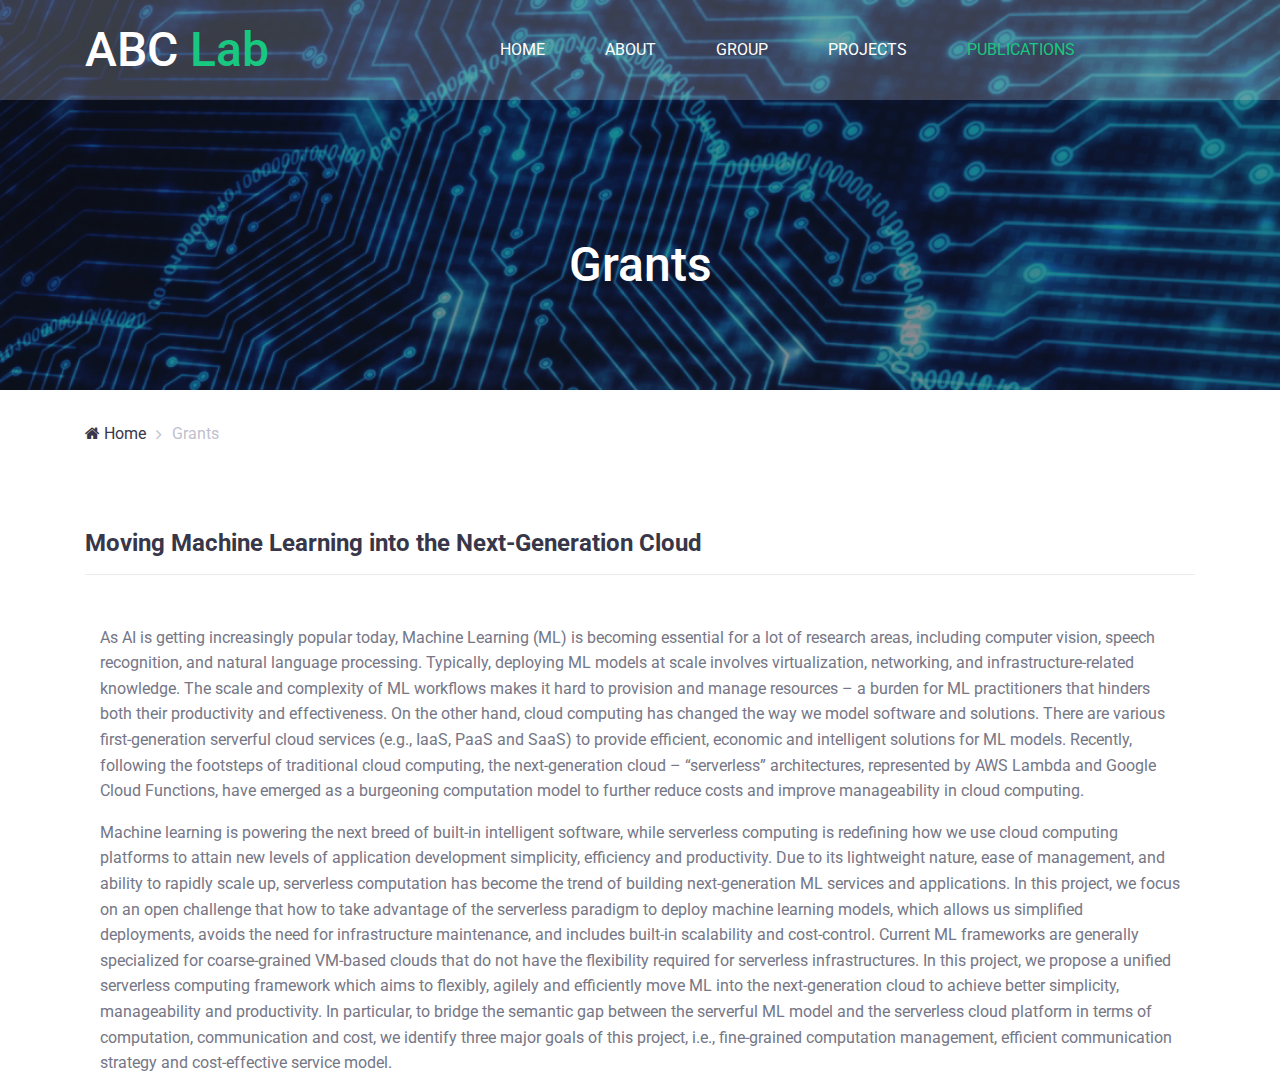
==== grants.html @ 9d85c701 "Add files via upload" ====
<!DOCTYPE html>
<html lang="en">
<head>
    <title>ABC LAb Grants</title>

    <!-- Required meta tags -->
    <meta charset="utf-8">
    <meta name="viewport" content="width=device-width, initial-scale=1, shrink-to-fit=no">

    <!-- Bootstrap CSS -->
    <link rel="stylesheet" href="css/bootstrap.min.css">

    <!-- FontAwesome CSS -->
    <link rel="stylesheet" href="css/font-awesome.min.css">

    <!-- ElegantFonts CSS -->
    <link rel="stylesheet" href="css/elegant-fonts.css">

    <!-- themify-icons CSS -->
    <link rel="stylesheet" href="css/themify-icons.css">

    <!-- Swiper CSS -->
    <link rel="stylesheet" href="css/swiper.min.css">

    <!-- Styles -->
    <link rel="stylesheet" href="style.css">
</head>
<body class="about-page">
    <div class="page-header">
        <header class="site-header">
            <header class="site-header">
                
                <div class="nav-bar">
                    <div class="container">
                        <div class="row">
                            <div class="col-9 col-lg-3">
                                <div class="site-branding">
                                    <h1 class="site-title"><a href="index.html" rel="home">ABC <span>Lab</span></a></h1>
                                </div><!-- .site-branding -->
                            </div><!-- .col -->

                            <div class="col-3 col-lg-9 flex justify-content-end align-content-center">
                                <nav class="site-navigation flex justify-content-end align-items-center">
                                    <ul class="flex flex-column flex-lg-row justify-content-lg-end align-content-center">
                                        <li><a href="./index.html">Home</a></li>
                                        <li><a href="./about.html">About</a></li>
                                        <li><a href="./group.html">Group</a></li>
                                        <li><a href="./projects.html">Projects</a></li>
                                        <li class="current-menu-item"><a href="./publications.html">Publications</a></li>
                                    </ul>

                                    
                                    <div class="header-bar-cart">
                                        <a href="#" class="flex justify-content-center align-items-center"><span aria-hidden="true" class=""></span></a>
                                    </div><!-- .header-bar-search -->
                                </nav><!-- .site-navigation -->
                            </div><!-- .col -->
                        </div><!-- .row -->
                    </div><!-- .container -->
                </div><!-- .nav-bar -->
            </header><!-- .site-header -->
        </header><!-- .site-header -->

        <div class="page-header-overlay">
            <div class="container">
                <div class="row">
                    <div class="col-12">
                        <header class="entry-header">
                            <h1>Grants</h1>
                        </header><!-- .entry-header -->
                    </div><!-- .col -->
                </div><!-- .row -->
            </div><!-- .container -->
        </div><!-- .page-header-overlay -->
    </div><!-- .page-header -->

    <div class="container">
        <div class="row">
            <div class="col-12">
                <div class="breadcrumbs">
                    <ul class="flex flex-wrap align-items-center p-0 m-0">
                        <li><a href="./index.html"><i class="fa fa-home"></i> Home</a></li>
                        <li>Grants</li>
                    </ul>
                </div><!-- .breadcrumbs -->
            </div><!-- .col -->
        </div><!-- .row -->
        
        <div class="container">
        <div class="row">
       
        <div class="instructors-info">
                        <header class="entry-heading">
                            <h2 class="entry-title"><b>Moving Machine Learning into the Next-Generation Cloud</b></h2>
                        </header><!-- .entry-heading -->

                        <div class="col-12">
                <div class="about-stories">
                    <p>
                    As AI is getting increasingly popular today, Machine Learning (ML) is becoming essential for a lot of research areas, including computer vision, speech recognition, and natural language processing. Typically, deploying ML models at scale involves virtualization, networking, and infrastructure-related knowledge. The scale and complexity of ML workflows makes it hard to provision and manage resources – a burden for ML practitioners that hinders both their productivity and effectiveness. On the other hand, cloud computing has changed the way we model software and solutions. There are various first-generation serverful cloud services (e.g., IaaS, PaaS and SaaS) to provide efficient, economic and intelligent solutions for ML models. Recently, following the footsteps of traditional cloud computing, the next-generation cloud – “serverless” architectures, represented by AWS Lambda and Google Cloud Functions, have emerged as a burgeoning computation model to further reduce costs and improve manageability in cloud computing. 
                    </p>
                    <p>
                    Machine learning is powering the next breed of built-in intelligent software, while serverless computing is redefining how we use cloud computing platforms to attain new levels of application development simplicity, efficiency and productivity. Due to its lightweight nature, ease of management, and ability to rapidly scale up, serverless computation has become the trend of building next-generation ML services and applications. In this project, we focus on an open challenge that how to take advantage of the serverless paradigm to deploy machine learning models, which allows us simplified deployments, avoids the need for infrastructure maintenance, and includes built-in scalability and cost-control. Current ML frameworks are generally specialized for coarse-grained VM-based clouds that do not have the flexibility required for serverless infrastructures. In this project, we propose a unified serverless computing framework which aims to flexibly, agilely and efficiently move ML into the next-generation cloud to achieve better simplicity, manageability and productivity. In particular, to bridge the semantic gap between the serverful ML model and the serverless cloud platform in terms of computation, communication and cost, we identify three major goals of this project, i.e., fine-grained computation management, efficient communication strategy and cost-effective service model.
                    </p>

                </div><!-- .about-stories -->
            </div><!-- .col -->
            
                            
        </div><!-- .row -->
    </div><!-- .container -->
    


        
</body>
</html>
---- css/elegant-fonts.css ----
@font-face {
	font-family: 'ElegantIcons';
	src:url('../fonts/ElegantIcons.eot');
	src:url('../fonts/ElegantIcons.eot?#iefix') format('embedded-opentype'),
		url('../fonts/ElegantIcons.woff') format('woff'),
		url('../fonts/ElegantIcons.ttf') format('truetype'),
		url('../fonts/ElegantIcons.svg#ElegantIcons') format('svg');
	font-weight: normal;
	font-style: normal;
}

/* Use the following CSS code if you want to use data attributes for inserting your icons */
[data-icon]:before {
	font-family: 'ElegantIcons';
	content: attr(data-icon);
	speak: none;
	font-weight: normal;
	font-variant: normal;
	text-transform: none;
	line-height: 1;
	-webkit-font-smoothing: antialiased;
	-moz-osx-font-smoothing: grayscale;
}

/* Use the following CSS code if you want to have a class per icon */
/*
Instead of a list of all class selectors,
you can use the generic selector below, but it's slower:
[class*="your-class-prefix"] {
*/
.arrow_up, .arrow_down, .arrow_left, .arrow_right, .arrow_left-up, .arrow_right-up, .arrow_right-down, .arrow_left-down, .arrow-up-down, .arrow_up-down_alt, .arrow_left-right_alt, .arrow_left-right, .arrow_expand_alt2, .arrow_expand_alt, .arrow_condense, .arrow_expand, .arrow_move, .arrow_carrot-up, .arrow_carrot-down, .arrow_carrot-left, .arrow_carrot-right, .arrow_carrot-2up, .arrow_carrot-2down, .arrow_carrot-2left, .arrow_carrot-2right, .arrow_carrot-up_alt2, .arrow_carrot-down_alt2, .arrow_carrot-left_alt2, .arrow_carrot-right_alt2, .arrow_carrot-2up_alt2, .arrow_carrot-2down_alt2, .arrow_carrot-2left_alt2, .arrow_carrot-2right_alt2, .arrow_triangle-up, .arrow_triangle-down, .arrow_triangle-left, .arrow_triangle-right, .arrow_triangle-up_alt2, .arrow_triangle-down_alt2, .arrow_triangle-left_alt2, .arrow_triangle-right_alt2, .arrow_back, .icon_minus-06, .icon_plus, .icon_close, .icon_check, .icon_minus_alt2, .icon_plus_alt2, .icon_close_alt2, .icon_check_alt2, .icon_zoom-out_alt, .icon_zoom-in_alt, .icon_search, .icon_box-empty, .icon_box-selected, .icon_minus-box, .icon_plus-box, .icon_box-checked, .icon_circle-empty, .icon_circle-slelected, .icon_stop_alt2, .icon_stop, .icon_pause_alt2, .icon_pause, .icon_menu, .icon_menu-square_alt2, .icon_menu-circle_alt2, .icon_ul, .icon_ol, .icon_adjust-horiz, .icon_adjust-vert, .icon_document_alt, .icon_documents_alt, .icon_pencil, .icon_pencil-edit_alt, .icon_pencil-edit, .icon_folder-alt, .icon_folder-open_alt, .icon_folder-add_alt, .icon_info_alt, .icon_error-oct_alt, .icon_error-circle_alt, .icon_error-triangle_alt, .icon_question_alt2, .icon_question, .icon_comment_alt, .icon_chat_alt, .icon_vol-mute_alt, .icon_volume-low_alt, .icon_volume-high_alt, .icon_quotations, .icon_quotations_alt2, .icon_clock_alt, .icon_lock_alt, .icon_lock-open_alt, .icon_key_alt, .icon_cloud_alt, .icon_cloud-upload_alt, .icon_cloud-download_alt, .icon_image, .icon_images, .icon_lightbulb_alt, .icon_gift_alt, .icon_house_alt, .icon_genius, .icon_mobile, .icon_tablet, .icon_laptop, .icon_desktop, .icon_camera_alt, .icon_mail_alt, .icon_cone_alt, .icon_ribbon_alt, .icon_bag_alt, .icon_creditcard, .icon_cart_alt, .icon_paperclip, .icon_tag_alt, .icon_tags_alt, .icon_trash_alt, .icon_cursor_alt, .icon_mic_alt, .icon_compass_alt, .icon_pin_alt, .icon_pushpin_alt, .icon_map_alt, .icon_drawer_alt, .icon_toolbox_alt, .icon_book_alt, .icon_calendar, .icon_film, .icon_table, .icon_contacts_alt, .icon_headphones, .icon_lifesaver, .icon_piechart, .icon_refresh, .icon_link_alt, .icon_link, .icon_loading, .icon_blocked, .icon_archive_alt, .icon_heart_alt, .icon_star_alt, .icon_star-half_alt, .icon_star, .icon_star-half, .icon_tools, .icon_tool, .icon_cog, .icon_cogs, .arrow_up_alt, .arrow_down_alt, .arrow_left_alt, .arrow_right_alt, .arrow_left-up_alt, .arrow_right-up_alt, .arrow_right-down_alt, .arrow_left-down_alt, .arrow_condense_alt, .arrow_expand_alt3, .arrow_carrot_up_alt, .arrow_carrot-down_alt, .arrow_carrot-left_alt, .arrow_carrot-right_alt, .arrow_carrot-2up_alt, .arrow_carrot-2dwnn_alt, .arrow_carrot-2left_alt, .arrow_carrot-2right_alt, .arrow_triangle-up_alt, .arrow_triangle-down_alt, .arrow_triangle-left_alt, .arrow_triangle-right_alt, .icon_minus_alt, .icon_plus_alt, .icon_close_alt, .icon_check_alt, .icon_zoom-out, .icon_zoom-in, .icon_stop_alt, .icon_menu-square_alt, .icon_menu-circle_alt, .icon_document, .icon_documents, .icon_pencil_alt, .icon_folder, .icon_folder-open, .icon_folder-add, .icon_folder_upload, .icon_folder_download, .icon_info, .icon_error-circle, .icon_error-oct, .icon_error-triangle, .icon_question_alt, .icon_comment, .icon_chat, .icon_vol-mute, .icon_volume-low, .icon_volume-high, .icon_quotations_alt, .icon_clock, .icon_lock, .icon_lock-open, .icon_key, .icon_cloud, .icon_cloud-upload, .icon_cloud-download, .icon_lightbulb, .icon_gift, .icon_house, .icon_camera, .icon_mail, .icon_cone, .icon_ribbon, .icon_bag, .icon_cart, .icon_tag, .icon_tags, .icon_trash, .icon_cursor, .icon_mic, .icon_compass, .icon_pin, .icon_pushpin, .icon_map, .icon_drawer, .icon_toolbox, .icon_book, .icon_contacts, .icon_archive, .icon_heart, .icon_profile, .icon_group, .icon_grid-2x2, .icon_grid-3x3, .icon_music, .icon_pause_alt, .icon_phone, .icon_upload, .icon_download, .social_facebook, .social_twitter, .social_pinterest, .social_googleplus, .social_tumblr, .social_tumbleupon, .social_wordpress, .social_instagram, .social_dribbble, .social_vimeo, .social_linkedin, .social_rss, .social_deviantart, .social_share, .social_myspace, .social_skype, .social_youtube, .social_picassa, .social_googledrive, .social_flickr, .social_blogger, .social_spotify, .social_delicious, .social_facebook_circle, .social_twitter_circle, .social_pinterest_circle, .social_googleplus_circle, .social_tumblr_circle, .social_stumbleupon_circle, .social_wordpress_circle, .social_instagram_circle, .social_dribbble_circle, .social_vimeo_circle, .social_linkedin_circle, .social_rss_circle, .social_deviantart_circle, .social_share_circle, .social_myspace_circle, .social_skype_circle, .social_youtube_circle, .social_picassa_circle, .social_googledrive_alt2, .social_flickr_circle, .social_blogger_circle, .social_spotify_circle, .social_delicious_circle, .social_facebook_square, .social_twitter_square, .social_pinterest_square, .social_googleplus_square, .social_tumblr_square, .social_stumbleupon_square, .social_wordpress_square, .social_instagram_square, .social_dribbble_square, .social_vimeo_square, .social_linkedin_square, .social_rss_square, .social_deviantart_square, .social_share_square, .social_myspace_square, .social_skype_square, .social_youtube_square, .social_picassa_square, .social_googledrive_square, .social_flickr_square, .social_blogger_square, .social_spotify_square, .social_delicious_square, .icon_printer, .icon_calulator, .icon_building, .icon_floppy, .icon_drive, .icon_search-2, .icon_id, .icon_id-2, .icon_puzzle, .icon_like, .icon_dislike, .icon_mug, .icon_currency, .icon_wallet, .icon_pens, .icon_easel, .icon_flowchart, .icon_datareport, .icon_briefcase, .icon_shield, .icon_percent, .icon_globe, .icon_globe-2, .icon_target, .icon_hourglass, .icon_balance, .icon_rook, .icon_printer-alt, .icon_calculator_alt, .icon_building_alt, .icon_floppy_alt, .icon_drive_alt, .icon_search_alt, .icon_id_alt, .icon_id-2_alt, .icon_puzzle_alt, .icon_like_alt, .icon_dislike_alt, .icon_mug_alt, .icon_currency_alt, .icon_wallet_alt, .icon_pens_alt, .icon_easel_alt, .icon_flowchart_alt, .icon_datareport_alt, .icon_briefcase_alt, .icon_shield_alt, .icon_percent_alt, .icon_globe_alt, .icon_clipboard {
	font-family: 'ElegantIcons';
	speak: none;
	font-style: normal;
	font-weight: normal;
	font-variant: normal;
	text-transform: none;
	line-height: 1;
	-webkit-font-smoothing: antialiased;
}
.arrow_up:before {
	content: "\21";
}
.arrow_down:before {
	content: "\22";
}
.arrow_left:before {
	content: "\23";
}
.arrow_right:before {
	content: "\24";
}
.arrow_left-up:before {
	content: "\25";
}
.arrow_right-up:before {
	content: "\26";
}
.arrow_right-down:before {
	content: "\27";
}
.arrow_left-down:before {
	content: "\28";
}
.arrow-up-down:before {
	content: "\29";
}
.arrow_up-down_alt:before {
	content: "\2a";
}
.arrow_left-right_alt:before {
	content: "\2b";
}
.arrow_left-right:before {
	content: "\2c";
}
.arrow_expand_alt2:before {
	content: "\2d";
}
.arrow_expand_alt:before {
	content: "\2e";
}
.arrow_condense:before {
	content: "\2f";
}
.arrow_expand:before {
	content: "\30";
}
.arrow_move:before {
	content: "\31";
}
.arrow_carrot-up:before {
	content: "\32";
}
.arrow_carrot-down:before {
	content: "\33";
}
.arrow_carrot-left:before {
	content: "\34";
}
.arrow_carrot-right:before {
	content: "\35";
}
.arrow_carrot-2up:before {
	content: "\36";
}
.arrow_carrot-2down:before {
	content: "\37";
}
.arrow_carrot-2left:before {
	content: "\38";
}
.arrow_carrot-2right:before {
	content: "\39";
}
.arrow_carrot-up_alt2:before {
	content: "\3a";
}
.arrow_carrot-down_alt2:before {
	content: "\3b";
}
.arrow_carrot-left_alt2:before {
	content: "\3c";
}
.arrow_carrot-right_alt2:before {
	content: "\3d";
}
.arrow_carrot-2up_alt2:before {
	content: "\3e";
}
.arrow_carrot-2down_alt2:before {
	content: "\3f";
}
.arrow_carrot-2left_alt2:before {
	content: "\40";
}
.arrow_carrot-2right_alt2:before {
	content: "\41";
}
.arrow_triangle-up:before {
	content: "\42";
}
.arrow_triangle-down:before {
	content: "\43";
}
.arrow_triangle-left:before {
	content: "\44";
}
.arrow_triangle-right:before {
	content: "\45";
}
.arrow_triangle-up_alt2:before {
	content: "\46";
}
.arrow_triangle-down_alt2:before {
	content: "\47";
}
.arrow_triangle-left_alt2:before {
	content: "\48";
}
.arrow_triangle-right_alt2:before {
	content: "\49";
}
.arrow_back:before {
	content: "\4a";
}
.icon_minus-06:before {
	content: "\4b";
}
.icon_plus:before {
	content: "\4c";
}
.icon_close:before {
	content: "\4d";
}
.icon_check:before {
	content: "\4e";
}
.icon_minus_alt2:before {
	content: "\4f";
}
.icon_plus_alt2:before {
	content: "\50";
}
.icon_close_alt2:before {
	content: "\51";
}
.icon_check_alt2:before {
	content: "\52";
}
.icon_zoom-out_alt:before {
	content: "\53";
}
.icon_zoom-in_alt:before {
	content: "\54";
}
.icon_search:before {
	content: "\55";
}
.icon_box-empty:before {
	content: "\56";
}
.icon_box-selected:before {
	content: "\57";
}
.icon_minus-box:before {
	content: "\58";
}
.icon_plus-box:before {
	content: "\59";
}
.icon_box-checked:before {
	content: "\5a";
}
.icon_circle-empty:before {
	content: "\5b";
}
.icon_circle-slelected:before {
	content: "\5c";
}
.icon_stop_alt2:before {
	content: "\5d";
}
.icon_stop:before {
	content: "\5e";
}
.icon_pause_alt2:before {
	content: "\5f";
}
.icon_pause:before {
	content: "\60";
}
.icon_menu:before {
	content: "\61";
}
.icon_menu-square_alt2:before {
	content: "\62";
}
.icon_menu-circle_alt2:before {
	content: "\63";
}
.icon_ul:before {
	content: "\64";
}
.icon_ol:before {
	content: "\65";
}
.icon_adjust-horiz:before {
	content: "\66";
}
.icon_adjust-vert:before {
	content: "\67";
}
.icon_document_alt:before {
	content: "\68";
}
.icon_documents_alt:before {
	content: "\69";
}
.icon_pencil:before {
	content: "\6a";
}
.icon_pencil-edit_alt:before {
	content: "\6b";
}
.icon_pencil-edit:before {
	content: "\6c";
}
.icon_folder-alt:before {
	content: "\6d";
}
.icon_folder-open_alt:before {
	content: "\6e";
}
.icon_folder-add_alt:before {
	content: "\6f";
}
.icon_info_alt:before {
	content: "\70";
}
.icon_error-oct_alt:before {
	content: "\71";
}
.icon_error-circle_alt:before {
	content: "\72";
}
.icon_error-triangle_alt:before {
	content: "\73";
}
.icon_question_alt2:before {
	content: "\74";
}
.icon_question:before {
	content: "\75";
}
.icon_comment_alt:before {
	content: "\76";
}
.icon_chat_alt:before {
	content: "\77";
}
.icon_vol-mute_alt:before {
	content: "\78";
}
.icon_volume-low_alt:before {
	content: "\79";
}
.icon_volume-high_alt:before {
	content: "\7a";
}
.icon_quotations:before {
	content: "\7b";
}
.icon_quotations_alt2:before {
	content: "\7c";
}
.icon_clock_alt:before {
	content: "\7d";
}
.icon_lock_alt:before {
	content: "\7e";
}
.icon_lock-open_alt:before {
	content: "\e000";
}
.icon_key_alt:before {
	content: "\e001";
}
.icon_cloud_alt:before {
	content: "\e002";
}
.icon_cloud-upload_alt:before {
	content: "\e003";
}
.icon_cloud-download_alt:before {
	content: "\e004";
}
.icon_image:before {
	content: "\e005";
}
.icon_images:before {
	content: "\e006";
}
.icon_lightbulb_alt:before {
	content: "\e007";
}
.icon_gift_alt:before {
	content: "\e008";
}
.icon_house_alt:before {
	content: "\e009";
}
.icon_genius:before {
	content: "\e00a";
}
.icon_mobile:before {
	content: "\e00b";
}
.icon_tablet:before {
	content: "\e00c";
}
.icon_laptop:before {
	content: "\e00d";
}
.icon_desktop:before {
	content: "\e00e";
}
.icon_camera_alt:before {
	content: "\e00f";
}
.icon_mail_alt:before {
	content: "\e010";
}
.icon_cone_alt:before {
	content: "\e011";
}
.icon_ribbon_alt:before {
	content: "\e012";
}
.icon_bag_alt:before {
	content: "\e013";
}
.icon_creditcard:before {
	content: "\e014";
}
.icon_cart_alt:before {
	content: "\e015";
}
.icon_paperclip:before {
	content: "\e016";
}
.icon_tag_alt:before {
	content: "\e017";
}
.icon_tags_alt:before {
	content: "\e018";
}
.icon_trash_alt:before {
	content: "\e019";
}
.icon_cursor_alt:before {
	content: "\e01a";
}
.icon_mic_alt:before {
	content: "\e01b";
}
.icon_compass_alt:before {
	content: "\e01c";
}
.icon_pin_alt:before {
	content: "\e01d";
}
.icon_pushpin_alt:before {
	content: "\e01e";
}
.icon_map_alt:before {
	content: "\e01f";
}
.icon_drawer_alt:before {
	content: "\e020";
}
.icon_toolbox_alt:before {
	content: "\e021";
}
.icon_book_alt:before {
	content: "\e022";
}
.icon_calendar:before {
	content: "\e023";
}
.icon_film:before {
	content: "\e024";
}
.icon_table:before {
	content: "\e025";
}
.icon_contacts_alt:before {
	content: "\e026";
}
.icon_headphones:before {
	content: "\e027";
}
.icon_lifesaver:before {
	content: "\e028";
}
.icon_piechart:before {
	content: "\e029";
}
.icon_refresh:before {
	content: "\e02a";
}
.icon_link_alt:before {
	content: "\e02b";
}
.icon_link:before {
	content: "\e02c";
}
.icon_loading:before {
	content: "\e02d";
}
.icon_blocked:before {
	content: "\e02e";
}
.icon_archive_alt:before {
	content: "\e02f";
}
.icon_heart_alt:before {
	content: "\e030";
}
.icon_star_alt:before {
	content: "\e031";
}
.icon_star-half_alt:before {
	content: "\e032";
}
.icon_star:before {
	content: "\e033";
}
.icon_star-half:before {
	content: "\e034";
}
.icon_tools:before {
	content: "\e035";
}
.icon_tool:before {
	content: "\e036";
}
.icon_cog:before {
	content: "\e037";
}
.icon_cogs:before {
	content: "\e038";
}
.arrow_up_alt:before {
	content: "\e039";
}
.arrow_down_alt:before {
	content: "\e03a";
}
.arrow_left_alt:before {
	content: "\e03b";
}
.arrow_right_alt:before {
	content: "\e03c";
}
.arrow_left-up_alt:before {
	content: "\e03d";
}
.arrow_right-up_alt:before {
	content: "\e03e";
}
.arrow_right-down_alt:before {
	content: "\e03f";
}
.arrow_left-down_alt:before {
	content: "\e040";
}
.arrow_condense_alt:before {
	content: "\e041";
}
.arrow_expand_alt3:before {
	content: "\e042";
}
.arrow_carrot_up_alt:before {
	content: "\e043";
}
.arrow_carrot-down_alt:before {
	content: "\e044";
}
.arrow_carrot-left_alt:before {
	content: "\e045";
}
.arrow_carrot-right_alt:before {
	content: "\e046";
}
.arrow_carrot-2up_alt:before {
	content: "\e047";
}
.arrow_carrot-2dwnn_alt:before {
	content: "\e048";
}
.arrow_carrot-2left_alt:before {
	content: "\e049";
}
.arrow_carrot-2right_alt:before {
	content: "\e04a";
}
.arrow_triangle-up_alt:before {
	content: "\e04b";
}
.arrow_triangle-down_alt:before {
	content: "\e04c";
}
.arrow_triangle-left_alt:before {
	content: "\e04d";
}
.arrow_triangle-right_alt:before {
	content: "\e04e";
}
.icon_minus_alt:before {
	content: "\e04f";
}
.icon_plus_alt:before {
	content: "\e050";
}
.icon_close_alt:before {
	content: "\e051";
}
.icon_check_alt:before {
	content: "\e052";
}
.icon_zoom-out:before {
	content: "\e053";
}
.icon_zoom-in:before {
	content: "\e054";
}
.icon_stop_alt:before {
	content: "\e055";
}
.icon_menu-square_alt:before {
	content: "\e056";
}
.icon_menu-circle_alt:before {
	content: "\e057";
}
.icon_document:before {
	content: "\e058";
}
.icon_documents:before {
	content: "\e059";
}
.icon_pencil_alt:before {
	content: "\e05a";
}
.icon_folder:before {
	content: "\e05b";
}
.icon_folder-open:before {
	content: "\e05c";
}
.icon_folder-add:before {
	content: "\e05d";
}
.icon_folder_upload:before {
	content: "\e05e";
}
.icon_folder_download:before {
	content: "\e05f";
}
.icon_info:before {
	content: "\e060";
}
.icon_error-circle:before {
	content: "\e061";
}
.icon_error-oct:before {
	content: "\e062";
}
.icon_error-triangle:before {
	content: "\e063";
}
.icon_question_alt:before {
	content: "\e064";
}
.icon_comment:before {
	content: "\e065";
}
.icon_chat:before {
	content: "\e066";
}
.icon_vol-mute:before {
	content: "\e067";
}
.icon_volume-low:before {
	content: "\e068";
}
.icon_volume-high:before {
	content: "\e069";
}
.icon_quotations_alt:before {
	content: "\e06a";
}
.icon_clock:before {
	content: "\e06b";
}
.icon_lock:before {
	content: "\e06c";
}
.icon_lock-open:before {
	content: "\e06d";
}
.icon_key:before {
	content: "\e06e";
}
.icon_cloud:before {
	content: "\e06f";
}
.icon_cloud-upload:before {
	content: "\e070";
}
.icon_cloud-download:before {
	content: "\e071";
}
.icon_lightbulb:before {
	content: "\e072";
}
.icon_gift:before {
	content: "\e073";
}
.icon_house:before {
	content: "\e074";
}
.icon_camera:before {
	content: "\e075";
}
.icon_mail:before {
	content: "\e076";
}
.icon_cone:before {
	content: "\e077";
}
.icon_ribbon:before {
	content: "\e078";
}
.icon_bag:before {
	content: "\e079";
}
.icon_cart:before {
	content: "\e07a";
}
.icon_tag:before {
	content: "\e07b";
}
.icon_tags:before {
	content: "\e07c";
}
.icon_trash:before {
	content: "\e07d";
}
.icon_cursor:before {
	content: "\e07e";
}
.icon_mic:before {
	content: "\e07f";
}
.icon_compass:before {
	content: "\e080";
}
.icon_pin:before {
	content: "\e081";
}
.icon_pushpin:before {
	content: "\e082";
}
.icon_map:before {
	content: "\e083";
}
.icon_drawer:before {
	content: "\e084";
}
.icon_toolbox:before {
	content: "\e085";
}
.icon_book:before {
	content: "\e086";
}
.icon_contacts:before {
	content: "\e087";
}
.icon_archive:before {
	content: "\e088";
}
.icon_heart:before {
	content: "\e089";
}
.icon_profile:before {
	content: "\e08a";
}
.icon_group:before {
	content: "\e08b";
}
.icon_grid-2x2:before {
	content: "\e08c";
}
.icon_grid-3x3:before {
	content: "\e08d";
}
.icon_music:before {
	content: "\e08e";
}
.icon_pause_alt:before {
	content: "\e08f";
}
.icon_phone:before {
	content: "\e090";
}
.icon_upload:before {
	content: "\e091";
}
.icon_download:before {
	content: "\e092";
}
.social_facebook:before {
	content: "\e093";
}
.social_twitter:before {
	content: "\e094";
}
.social_pinterest:before {
	content: "\e095";
}
.social_googleplus:before {
	content: "\e096";
}
.social_tumblr:before {
	content: "\e097";
}
.social_tumbleupon:before {
	content: "\e098";
}
.social_wordpress:before {
	content: "\e099";
}
.social_instagram:before {
	content: "\e09a";
}
.social_dribbble:before {
	content: "\e09b";
}
.social_vimeo:before {
	content: "\e09c";
}
.social_linkedin:before {
	content: "\e09d";
}
.social_rss:before {
	content: "\e09e";
}
.social_deviantart:before {
	content: "\e09f";
}
.social_share:before {
	content: "\e0a0";
}
.social_myspace:before {
	content: "\e0a1";
}
.social_skype:before {
	content: "\e0a2";
}
.social_youtube:before {
	content: "\e0a3";
}
.social_picassa:before {
	content: "\e0a4";
}
.social_googledrive:before {
	content: "\e0a5";
}
.social_flickr:before {
	content: "\e0a6";
}
.social_blogger:before {
	content: "\e0a7";
}
.social_spotify:before {
	content: "\e0a8";
}
.social_delicious:before {
	content: "\e0a9";
}
.social_facebook_circle:before {
	content: "\e0aa";
}
.social_twitter_circle:before {
	content: "\e0ab";
}
.social_pinterest_circle:before {
	content: "\e0ac";
}
.social_googleplus_circle:before {
	content: "\e0ad";
}
.social_tumblr_circle:before {
	content: "\e0ae";
}
.social_stumbleupon_circle:before {
	content: "\e0af";
}
.social_wordpress_circle:before {
	content: "\e0b0";
}
.social_instagram_circle:before {
	content: "\e0b1";
}
.social_dribbble_circle:before {
	content: "\e0b2";
}
.social_vimeo_circle:before {
	content: "\e0b3";
}
.social_linkedin_circle:before {
	content: "\e0b4";
}
.social_rss_circle:before {
	content: "\e0b5";
}
.social_deviantart_circle:before {
	content: "\e0b6";
}
.social_share_circle:before {
	content: "\e0b7";
}
.social_myspace_circle:before {
	content: "\e0b8";
}
.social_skype_circle:before {
	content: "\e0b9";
}
.social_youtube_circle:before {
	content: "\e0ba";
}
.social_picassa_circle:before {
	content: "\e0bb";
}
.social_googledrive_alt2:before {
	content: "\e0bc";
}
.social_flickr_circle:before {
	content: "\e0bd";
}
.social_blogger_circle:before {
	content: "\e0be";
}
.social_spotify_circle:before {
	content: "\e0bf";
}
.social_delicious_circle:before {
	content: "\e0c0";
}
.social_facebook_square:before {
	content: "\e0c1";
}
.social_twitter_square:before {
	content: "\e0c2";
}
.social_pinterest_square:before {
	content: "\e0c3";
}
.social_googleplus_square:before {
	content: "\e0c4";
}
.social_tumblr_square:before {
	content: "\e0c5";
}
.social_stumbleupon_square:before {
	content: "\e0c6";
}
.social_wordpress_square:before {
	content: "\e0c7";
}
.social_instagram_square:before {
	content: "\e0c8";
}
.social_dribbble_square:before {
	content: "\e0c9";
}
.social_vimeo_square:before {
	content: "\e0ca";
}
.social_linkedin_square:before {
	content: "\e0cb";
}
.social_rss_square:before {
	content: "\e0cc";
}
.social_deviantart_square:before {
	content: "\e0cd";
}
.social_share_square:before {
	content: "\e0ce";
}
.social_myspace_square:before {
	content: "\e0cf";
}
.social_skype_square:before {
	content: "\e0d0";
}
.social_youtube_square:before {
	content: "\e0d1";
}
.social_picassa_square:before {
	content: "\e0d2";
}
.social_googledrive_square:before {
	content: "\e0d3";
}
.social_flickr_square:before {
	content: "\e0d4";
}
.social_blogger_square:before {
	content: "\e0d5";
}
.social_spotify_square:before {
	content: "\e0d6";
}
.social_delicious_square:before {
	content: "\e0d7";
}
.icon_printer:before {
	content: "\e103";
}
.icon_calulator:before {
	content: "\e0ee";
}
.icon_building:before {
	content: "\e0ef";
}
.icon_floppy:before {
	content: "\e0e8";
}
.icon_drive:before {
	content: "\e0ea";
}
.icon_search-2:before {
	content: "\e101";
}
.icon_id:before {
	content: "\e107";
}
.icon_id-2:before {
	content: "\e108";
}
.icon_puzzle:before {
	content: "\e102";
}
.icon_like:before {
	content: "\e106";
}
.icon_dislike:before {
	content: "\e0eb";
}
.icon_mug:before {
	content: "\e105";
}
.icon_currency:before {
	content: "\e0ed";
}
.icon_wallet:before {
	content: "\e100";
}
.icon_pens:before {
	content: "\e104";
}
.icon_easel:before {
	content: "\e0e9";
}
.icon_flowchart:before {
	content: "\e109";
}
.icon_datareport:before {
	content: "\e0ec";
}
.icon_briefcase:before {
	content: "\e0fe";
}
.icon_shield:before {
	content: "\e0f6";
}
.icon_percent:before {
	content: "\e0fb";
}
.icon_globe:before {
	content: "\e0e2";
}
.icon_globe-2:before {
	content: "\e0e3";
}
.icon_target:before {
	content: "\e0f5";
}
.icon_hourglass:before {
	content: "\e0e1";
}
.icon_balance:before {
	content: "\e0ff";
}
.icon_rook:before {
	content: "\e0f8";
}
.icon_printer-alt:before {
	content: "\e0fa";
}
.icon_calculator_alt:before {
	content: "\e0e7";
}
.icon_building_alt:before {
	content: "\e0fd";
}
.icon_floppy_alt:before {
	content: "\e0e4";
}
.icon_drive_alt:before {
	content: "\e0e5";
}
.icon_search_alt:before {
	content: "\e0f7";
}
.icon_id_alt:before {
	content: "\e0e0";
}
.icon_id-2_alt:before {
	content: "\e0fc";
}
.icon_puzzle_alt:before {
	content: "\e0f9";
}
.icon_like_alt:before {
	content: "\e0dd";
}
.icon_dislike_alt:before {
	content: "\e0f1";
}
.icon_mug_alt:before {
	content: "\e0dc";
}
.icon_currency_alt:before {
	content: "\e0f3";
}
.icon_wallet_alt:before {
	content: "\e0d8";
}
.icon_pens_alt:before {
	content: "\e0db";
}
.icon_easel_alt:before {
	content: "\e0f0";
}
.icon_flowchart_alt:before {
	content: "\e0df";
}
.icon_datareport_alt:before {
	content: "\e0f2";
}
.icon_briefcase_alt:before {
	content: "\e0f4";
}
.icon_shield_alt:before {
	content: "\e0d9";
}
.icon_percent_alt:before {
	content: "\e0da";
}
.icon_globe_alt:before {
	content: "\e0de";
}
.icon_clipboard:before {
	content: "\e0e6";
}


	.glyph {
		float: left;
		text-align: center;
		padding: .75em;
		margin: .4em 1.5em .75em 0;
		width: 6em;
text-shadow: none;
	}
        .glyph_big {
        font-size: 128px;
        color: #59c5dc;
        float: left;
        margin-right: 20px;
        }

        .glyph div { padding-bottom: 10px;}

	.glyph input {
		font-family: consolas, monospace;
		font-size: 12px;
		width: 100%;
		text-align: center;
		border: 0;
		box-shadow: 0 0 0 1px #ccc;
		padding: .2em;
                -moz-border-radius: 5px;
                -webkit-border-radius: 5px;
	}
	.centered {
		margin-left: auto;
		margin-right: auto;
	}
	.glyph .fs1 {
		font-size: 2em;
	}
---- css/themify-icons.css ----
@font-face {
	font-family: 'themify';
	src:url('../fonts/themify.eot?-fvbane');
	src:url('../fonts/themify.eot?#iefix-fvbane') format('embedded-opentype'),
		url('../fonts/themify.woff?-fvbane') format('woff'),
		url('../fonts/themify.ttf?-fvbane') format('truetype'),
		url('../fonts/themify.svg?-fvbane#themify') format('svg');
	font-weight: normal;
	font-style: normal;
}

[class^="ti-"], [class*=" ti-"] {
	font-family: 'themify';
	speak: none;
	font-style: normal;
	font-weight: normal;
	font-variant: normal;
	text-transform: none;
	line-height: 1;

	/* Better Font Rendering =========== */
	-webkit-font-smoothing: antialiased;
	-moz-osx-font-smoothing: grayscale;
}

.ti-wand:before {
	content: "\e600";
}
.ti-volume:before {
	content: "\e601";
}
.ti-user:before {
	content: "\e602";
}
.ti-unlock:before {
	content: "\e603";
}
.ti-unlink:before {
	content: "\e604";
}
.ti-trash:before {
	content: "\e605";
}
.ti-thought:before {
	content: "\e606";
}
.ti-target:before {
	content: "\e607";
}
.ti-tag:before {
	content: "\e608";
}
.ti-tablet:before {
	content: "\e609";
}
.ti-star:before {
	content: "\e60a";
}
.ti-spray:before {
	content: "\e60b";
}
.ti-signal:before {
	content: "\e60c";
}
.ti-shopping-cart:before {
	content: "\e60d";
}
.ti-shopping-cart-full:before {
	content: "\e60e";
}
.ti-settings:before {
	content: "\e60f";
}
.ti-search:before {
	content: "\e610";
}
.ti-zoom-in:before {
	content: "\e611";
}
.ti-zoom-out:before {
	content: "\e612";
}
.ti-cut:before {
	content: "\e613";
}
.ti-ruler:before {
	content: "\e614";
}
.ti-ruler-pencil:before {
	content: "\e615";
}
.ti-ruler-alt:before {
	content: "\e616";
}
.ti-bookmark:before {
	content: "\e617";
}
.ti-bookmark-alt:before {
	content: "\e618";
}
.ti-reload:before {
	content: "\e619";
}
.ti-plus:before {
	content: "\e61a";
}
.ti-pin:before {
	content: "\e61b";
}
.ti-pencil:before {
	content: "\e61c";
}
.ti-pencil-alt:before {
	content: "\e61d";
}
.ti-paint-roller:before {
	content: "\e61e";
}
.ti-paint-bucket:before {
	content: "\e61f";
}
.ti-na:before {
	content: "\e620";
}
.ti-mobile:before {
	content: "\e621";
}
.ti-minus:before {
	content: "\e622";
}
.ti-medall:before {
	content: "\e623";
}
.ti-medall-alt:before {
	content: "\e624";
}
.ti-marker:before {
	content: "\e625";
}
.ti-marker-alt:before {
	content: "\e626";
}
.ti-arrow-up:before {
	content: "\e627";
}
.ti-arrow-right:before {
	content: "\e628";
}
.ti-arrow-left:before {
	content: "\e629";
}
.ti-arrow-down:before {
	content: "\e62a";
}
.ti-lock:before {
	content: "\e62b";
}
.ti-location-arrow:before {
	content: "\e62c";
}
.ti-link:before {
	content: "\e62d";
}
.ti-layout:before {
	content: "\e62e";
}
.ti-layers:before {
	content: "\e62f";
}
.ti-layers-alt:before {
	content: "\e630";
}
.ti-key:before {
	content: "\e631";
}
.ti-import:before {
	content: "\e632";
}
.ti-image:before {
	content: "\e633";
}
.ti-heart:before {
	content: "\e634";
}
.ti-heart-broken:before {
	content: "\e635";
}
.ti-hand-stop:before {
	content: "\e636";
}
.ti-hand-open:before {
	content: "\e637";
}
.ti-hand-drag:before {
	content: "\e638";
}
.ti-folder:before {
	content: "\e639";
}
.ti-flag:before {
	content: "\e63a";
}
.ti-flag-alt:before {
	content: "\e63b";
}
.ti-flag-alt-2:before {
	content: "\e63c";
}
.ti-eye:before {
	content: "\e63d";
}
.ti-export:before {
	content: "\e63e";
}
.ti-exchange-vertical:before {
	content: "\e63f";
}
.ti-desktop:before {
	content: "\e640";
}
.ti-cup:before {
	content: "\e641";
}
.ti-crown:before {
	content: "\e642";
}
.ti-comments:before {
	content: "\e643";
}
.ti-comment:before {
	content: "\e644";
}
.ti-comment-alt:before {
	content: "\e645";
}
.ti-close:before {
	content: "\e646";
}
.ti-clip:before {
	content: "\e647";
}
.ti-angle-up:before {
	content: "\e648";
}
.ti-angle-right:before {
	content: "\e649";
}
.ti-angle-left:before {
	content: "\e64a";
}
.ti-angle-down:before {
	content: "\e64b";
}
.ti-check:before {
	content: "\e64c";
}
.ti-check-box:before {
	content: "\e64d";
}
.ti-camera:before {
	content: "\e64e";
}
.ti-announcement:before {
	content: "\e64f";
}
.ti-brush:before {
	content: "\e650";
}
.ti-briefcase:before {
	content: "\e651";
}
.ti-bolt:before {
	content: "\e652";
}
.ti-bolt-alt:before {
	content: "\e653";
}
.ti-blackboard:before {
	content: "\e654";
}
.ti-bag:before {
	content: "\e655";
}
.ti-move:before {
	content: "\e656";
}
.ti-arrows-vertical:before {
	content: "\e657";
}
.ti-arrows-horizontal:before {
	content: "\e658";
}
.ti-fullscreen:before {
	content: "\e659";
}
.ti-arrow-top-right:before {
	content: "\e65a";
}
.ti-arrow-top-left:before {
	content: "\e65b";
}
.ti-arrow-circle-up:before {
	content: "\e65c";
}
.ti-arrow-circle-right:before {
	content: "\e65d";
}
.ti-arrow-circle-left:before {
	content: "\e65e";
}
.ti-arrow-circle-down:before {
	content: "\e65f";
}
.ti-angle-double-up:before {
	content: "\e660";
}
.ti-angle-double-right:before {
	content: "\e661";
}
.ti-angle-double-left:before {
	content: "\e662";
}
.ti-angle-double-down:before {
	content: "\e663";
}
.ti-zip:before {
	content: "\e664";
}
.ti-world:before {
	content: "\e665";
}
.ti-wheelchair:before {
	content: "\e666";
}
.ti-view-list:before {
	content: "\e667";
}
.ti-view-list-alt:before {
	content: "\e668";
}
.ti-view-grid:before {
	content: "\e669";
}
.ti-uppercase:before {
	content: "\e66a";
}
.ti-upload:before {
	content: "\e66b";
}
.ti-underline:before {
	content: "\e66c";
}
.ti-truck:before {
	content: "\e66d";
}
.ti-timer:before {
	content: "\e66e";
}
.ti-ticket:before {
	content: "\e66f";
}
.ti-thumb-up:before {
	content: "\e670";
}
.ti-thumb-down:before {
	content: "\e671";
}
.ti-text:before {
	content: "\e672";
}
.ti-stats-up:before {
	content: "\e673";
}
.ti-stats-down:before {
	content: "\e674";
}
.ti-split-v:before {
	content: "\e675";
}
.ti-split-h:before {
	content: "\e676";
}
.ti-smallcap:before {
	content: "\e677";
}
.ti-shine:before {
	content: "\e678";
}
.ti-shift-right:before {
	content: "\e679";
}
.ti-shift-left:before {
	content: "\e67a";
}
.ti-shield:before {
	content: "\e67b";
}
.ti-notepad:before {
	content: "\e67c";
}
.ti-server:before {
	content: "\e67d";
}
.ti-quote-right:before {
	content: "\e67e";
}
.ti-quote-left:before {
	content: "\e67f";
}
.ti-pulse:before {
	content: "\e680";
}
.ti-printer:before {
	content: "\e681";
}
.ti-power-off:before {
	content: "\e682";
}
.ti-plug:before {
	content: "\e683";
}
.ti-pie-chart:before {
	content: "\e684";
}
.ti-paragraph:before {
	content: "\e685";
}
.ti-panel:before {
	content: "\e686";
}
.ti-package:before {
	content: "\e687";
}
.ti-music:before {
	content: "\e688";
}
.ti-music-alt:before {
	content: "\e689";
}
.ti-mouse:before {
	content: "\e68a";
}
.ti-mouse-alt:before {
	content: "\e68b";
}
.ti-money:before {
	content: "\e68c";
}
.ti-microphone:before {
	content: "\e68d";
}
.ti-menu:before {
	content: "\e68e";
}
.ti-menu-alt:before {
	content: "\e68f";
}
.ti-map:before {
	content: "\e690";
}
.ti-map-alt:before {
	content: "\e691";
}
.ti-loop:before {
	content: "\e692";
}
.ti-location-pin:before {
	content: "\e693";
}
.ti-list:before {
	content: "\e694";
}
.ti-light-bulb:before {
	content: "\e695";
}
.ti-Italic:before {
	content: "\e696";
}
.ti-info:before {
	content: "\e697";
}
.ti-infinite:before {
	content: "\e698";
}
.ti-id-badge:before {
	content: "\e699";
}
.ti-hummer:before {
	content: "\e69a";
}
.ti-home:before {
	content: "\e69b";
}
.ti-help:before {
	content: "\e69c";
}
.ti-headphone:before {
	content: "\e69d";
}
.ti-harddrives:before {
	content: "\e69e";
}
.ti-harddrive:before {
	content: "\e69f";
}
.ti-gift:before {
	content: "\e6a0";
}
.ti-game:before {
	content: "\e6a1";
}
.ti-filter:before {
	content: "\e6a2";
}
.ti-files:before {
	content: "\e6a3";
}
.ti-file:before {
	content: "\e6a4";
}
.ti-eraser:before {
	content: "\e6a5";
}
.ti-envelope:before {
	content: "\e6a6";
}
.ti-download:before {
	content: "\e6a7";
}
.ti-direction:before {
	content: "\e6a8";
}
.ti-direction-alt:before {
	content: "\e6a9";
}
.ti-dashboard:before {
	content: "\e6aa";
}
.ti-control-stop:before {
	content: "\e6ab";
}
.ti-control-shuffle:before {
	content: "\e6ac";
}
.ti-control-play:before {
	content: "\e6ad";
}
.ti-control-pause:before {
	content: "\e6ae";
}
.ti-control-forward:before {
	content: "\e6af";
}
.ti-control-backward:before {
	content: "\e6b0";
}
.ti-cloud:before {
	content: "\e6b1";
}
.ti-cloud-up:before {
	content: "\e6b2";
}
.ti-cloud-down:before {
	content: "\e6b3";
}
.ti-clipboard:before {
	content: "\e6b4";
}
.ti-car:before {
	content: "\e6b5";
}
.ti-calendar:before {
	content: "\e6b6";
}
.ti-book:before {
	content: "\e6b7";
}
.ti-bell:before {
	content: "\e6b8";
}
.ti-basketball:before {
	content: "\e6b9";
}
.ti-bar-chart:before {
	content: "\e6ba";
}
.ti-bar-chart-alt:before {
	content: "\e6bb";
}
.ti-back-right:before {
	content: "\e6bc";
}
.ti-back-left:before {
	content: "\e6bd";
}
.ti-arrows-corner:before {
	content: "\e6be";
}
.ti-archive:before {
	content: "\e6bf";
}
.ti-anchor:before {
	content: "\e6c0";
}
.ti-align-right:before {
	content: "\e6c1";
}
.ti-align-left:before {
	content: "\e6c2";
}
.ti-align-justify:before {
	content: "\e6c3";
}
.ti-align-center:before {
	content: "\e6c4";
}
.ti-alert:before {
	content: "\e6c5";
}
.ti-alarm-clock:before {
	content: "\e6c6";
}
.ti-agenda:before {
	content: "\e6c7";
}
.ti-write:before {
	content: "\e6c8";
}
.ti-window:before {
	content: "\e6c9";
}
.ti-widgetized:before {
	content: "\e6ca";
}
.ti-widget:before {
	content: "\e6cb";
}
.ti-widget-alt:before {
	content: "\e6cc";
}
.ti-wallet:before {
	content: "\e6cd";
}
.ti-video-clapper:before {
	content: "\e6ce";
}
.ti-video-camera:before {
	content: "\e6cf";
}
.ti-vector:before {
	content: "\e6d0";
}
.ti-themify-logo:before {
	content: "\e6d1";
}
.ti-themify-favicon:before {
	content: "\e6d2";
}
.ti-themify-favicon-alt:before {
	content: "\e6d3";
}
.ti-support:before {
	content: "\e6d4";
}
.ti-stamp:before {
	content: "\e6d5";
}
.ti-split-v-alt:before {
	content: "\e6d6";
}
.ti-slice:before {
	content: "\e6d7";
}
.ti-shortcode:before {
	content: "\e6d8";
}
.ti-shift-right-alt:before {
	content: "\e6d9";
}
.ti-shift-left-alt:before {
	content: "\e6da";
}
.ti-ruler-alt-2:before {
	content: "\e6db";
}
.ti-receipt:before {
	content: "\e6dc";
}
.ti-pin2:before {
	content: "\e6dd";
}
.ti-pin-alt:before {
	content: "\e6de";
}
.ti-pencil-alt2:before {
	content: "\e6df";
}
.ti-palette:before {
	content: "\e6e0";
}
.ti-more:before {
	content: "\e6e1";
}
.ti-more-alt:before {
	content: "\e6e2";
}
.ti-microphone-alt:before {
	content: "\e6e3";
}
.ti-magnet:before {
	content: "\e6e4";
}
.ti-line-double:before {
	content: "\e6e5";
}
.ti-line-dotted:before {
	content: "\e6e6";
}
.ti-line-dashed:before {
	content: "\e6e7";
}
.ti-layout-width-full:before {
	content: "\e6e8";
}
.ti-layout-width-default:before {
	content: "\e6e9";
}
.ti-layout-width-default-alt:before {
	content: "\e6ea";
}
.ti-layout-tab:before {
	content: "\e6eb";
}
.ti-layout-tab-window:before {
	content: "\e6ec";
}
.ti-layout-tab-v:before {
	content: "\e6ed";
}
.ti-layout-tab-min:before {
	content: "\e6ee";
}
.ti-layout-slider:before {
	content: "\e6ef";
}
.ti-layout-slider-alt:before {
	content: "\e6f0";
}
.ti-layout-sidebar-right:before {
	content: "\e6f1";
}
.ti-layout-sidebar-none:before {
	content: "\e6f2";
}
.ti-layout-sidebar-left:before {
	content: "\e6f3";
}
.ti-layout-placeholder:before {
	content: "\e6f4";
}
.ti-layout-menu:before {
	content: "\e6f5";
}
.ti-layout-menu-v:before {
	content: "\e6f6";
}
.ti-layout-menu-separated:before {
	content: "\e6f7";
}
.ti-layout-menu-full:before {
	content: "\e6f8";
}
.ti-layout-media-right-alt:before {
	content: "\e6f9";
}
.ti-layout-media-right:before {
	content: "\e6fa";
}
.ti-layout-media-overlay:before {
	content: "\e6fb";
}
.ti-layout-media-overlay-alt:before {
	content: "\e6fc";
}
.ti-layout-media-overlay-alt-2:before {
	content: "\e6fd";
}
.ti-layout-media-left-alt:before {
	content: "\e6fe";
}
.ti-layout-media-left:before {
	content: "\e6ff";
}
.ti-layout-media-center-alt:before {
	content: "\e700";
}
.ti-layout-media-center:before {
	content: "\e701";
}
.ti-layout-list-thumb:before {
	content: "\e702";
}
.ti-layout-list-thumb-alt:before {
	content: "\e703";
}
.ti-layout-list-post:before {
	content: "\e704";
}
.ti-layout-list-large-image:before {
	content: "\e705";
}
.ti-layout-line-solid:before {
	content: "\e706";
}
.ti-layout-grid4:before {
	content: "\e707";
}
.ti-layout-grid3:before {
	content: "\e708";
}
.ti-layout-grid2:before {
	content: "\e709";
}
.ti-layout-grid2-thumb:before {
	content: "\e70a";
}
.ti-layout-cta-right:before {
	content: "\e70b";
}
.ti-layout-cta-left:before {
	content: "\e70c";
}
.ti-layout-cta-center:before {
	content: "\e70d";
}
.ti-layout-cta-btn-right:before {
	content: "\e70e";
}
.ti-layout-cta-btn-left:before {
	content: "\e70f";
}
.ti-layout-column4:before {
	content: "\e710";
}
.ti-layout-column3:before {
	content: "\e711";
}
.ti-layout-column2:before {
	content: "\e712";
}
.ti-layout-accordion-separated:before {
	content: "\e713";
}
.ti-layout-accordion-merged:before {
	content: "\e714";
}
.ti-layout-accordion-list:before {
	content: "\e715";
}
.ti-ink-pen:before {
	content: "\e716";
}
.ti-info-alt:before {
	content: "\e717";
}
.ti-help-alt:before {
	content: "\e718";
}
.ti-headphone-alt:before {
	content: "\e719";
}
.ti-hand-point-up:before {
	content: "\e71a";
}
.ti-hand-point-right:before {
	content: "\e71b";
}
.ti-hand-point-left:before {
	content: "\e71c";
}
.ti-hand-point-down:before {
	content: "\e71d";
}
.ti-gallery:before {
	content: "\e71e";
}
.ti-face-smile:before {
	content: "\e71f";
}
.ti-face-sad:before {
	content: "\e720";
}
.ti-credit-card:before {
	content: "\e721";
}
.ti-control-skip-forward:before {
	content: "\e722";
}
.ti-control-skip-backward:before {
	content: "\e723";
}
.ti-control-record:before {
	content: "\e724";
}
.ti-control-eject:before {
	content: "\e725";
}
.ti-comments-smiley:before {
	content: "\e726";
}
.ti-brush-alt:before {
	content: "\e727";
}
.ti-youtube:before {
	content: "\e728";
}
.ti-vimeo:before {
	content: "\e729";
}
.ti-twitter:before {
	content: "\e72a";
}
.ti-time:before {
	content: "\e72b";
}
.ti-tumblr:before {
	content: "\e72c";
}
.ti-skype:before {
	content: "\e72d";
}
.ti-share:before {
	content: "\e72e";
}
.ti-share-alt:before {
	content: "\e72f";
}
.ti-rocket:before {
	content: "\e730";
}
.ti-pinterest:before {
	content: "\e731";
}
.ti-new-window:before {
	content: "\e732";
}
.ti-microsoft:before {
	content: "\e733";
}
.ti-list-ol:before {
	content: "\e734";
}
.ti-linkedin:before {
	content: "\e735";
}
.ti-layout-sidebar-2:before {
	content: "\e736";
}
.ti-layout-grid4-alt:before {
	content: "\e737";
}
.ti-layout-grid3-alt:before {
	content: "\e738";
}
.ti-layout-grid2-alt:before {
	content: "\e739";
}
.ti-layout-column4-alt:before {
	content: "\e73a";
}
.ti-layout-column3-alt:before {
	content: "\e73b";
}
.ti-layout-column2-alt:before {
	content: "\e73c";
}
.ti-instagram:before {
	content: "\e73d";
}
.ti-google:before {
	content: "\e73e";
}
.ti-github:before {
	content: "\e73f";
}
.ti-flickr:before {
	content: "\e740";
}
.ti-facebook:before {
	content: "\e741";
}
.ti-dropbox:before {
	content: "\e742";
}
.ti-dribbble:before {
	content: "\e743";
}
.ti-apple:before {
	content: "\e744";
}
.ti-android:before {
	content: "\e745";
}
.ti-save:before {
	content: "\e746";
}
.ti-save-alt:before {
	content: "\e747";
}
.ti-yahoo:before {
	content: "\e748";
}
.ti-wordpress:before {
	content: "\e749";
}
.ti-vimeo-alt:before {
	content: "\e74a";
}
.ti-twitter-alt:before {
	content: "\e74b";
}
.ti-tumblr-alt:before {
	content: "\e74c";
}
.ti-trello:before {
	content: "\e74d";
}
.ti-stack-overflow:before {
	content: "\e74e";
}
.ti-soundcloud:before {
	content: "\e74f";
}
.ti-sharethis:before {
	content: "\e750";
}
.ti-sharethis-alt:before {
	content: "\e751";
}
.ti-reddit:before {
	content: "\e752";
}
.ti-pinterest-alt:before {
	content: "\e753";
}
.ti-microsoft-alt:before {
	content: "\e754";
}
.ti-linux:before {
	content: "\e755";
}
.ti-jsfiddle:before {
	content: "\e756";
}
.ti-joomla:before {
	content: "\e757";
}
.ti-html5:before {
	content: "\e758";
}
.ti-flickr-alt:before {
	content: "\e759";
}
.ti-email:before {
	content: "\e75a";
}
.ti-drupal:before {
	content: "\e75b";
}
.ti-dropbox-alt:before {
	content: "\e75c";
}
.ti-css3:before {
	content: "\e75d";
}
.ti-rss:before {
	content: "\e75e";
}
.ti-rss-alt:before {
	content: "\e75f";
}
---- style.css ----
@import url('https://fonts.googleapis.com/css?family=Roboto:300,400,500,700');

body {
    color: #383749;
    font-size: 16px;
    line-height: 1.8;
    font-family: 'Roboto', sans-serif;
}

img {
    vertical-align: baseline;
}

/*--------------------------------------------------------------
# Links
--------------------------------------------------------------*/
a {
    color: #383749;
}

a:visited {
    color: #757686;
}

a:hover, a:focus, a:active {
    color: #383749;
}

a:focus {
    outline: thin dotted;
}

a:hover, a:active {
    outline: 0;
    list-style: none;
}

/*--------------------------------------------------------------
# Helper Utilities
--------------------------------------------------------------*/
.flex {
    display: flex !important;
}

/*--------------------------------------------------------------
# Site Header
--------------------------------------------------------------*/
.site-header {
    position: absolute;
    top: 0;
    left: 0;
    z-index: 9999;
    width: 100%;
}

@media screen and (min-width: 768px) {
    .site-header {
        background: rgba(255,255,255,.1);
    }
}

.top-header-bar {
    background: #fff;
}

/*
# Header Bar Text
--------------------------------*/
.header-bar-text,
.header-bar-email {
    padding: 11px 26px;
}

.header-bar-text .fa,
.header-bar-email .fa {
    margin-right: 12px;
    font-size: 20px;
    color: #19c880;
}

.header-bar-text p {
    margin: 0;
}

/*
# Header Bar Email
--------------------------------*/
.header-bar-email {
    padding-left: 16px;
    border-right: 1px solid #ebebeb;
}

.header-bar-email a {
    color: #383749;
    text-decoration: none;
}

/*
# Header Bar search
--------------------------------*/
.header-bar-search input[type="search"] {
    width: 280px;
    padding: 12px 26px;
    border: 0;
    line-height: 1;
    background: #f3f3f3;
    color: #383749;
}

.header-bar-search input[type="search"]::placeholder {
    color: #757686;
}

.header-bar-search input[type="search"]:focus {
    outline: none;
}

.header-bar-search button[type="submit"] {
    width: 50px;
    height: 50px;
    border: 0;
    color: #fff;
    background: #19c880;
    cursor: pointer;
    outline: none;
}

@media screen and (max-width: 1200px) and (min-width: 992px) {
    .header-bar-search input[type="search"] {
        width: 240px;
    }
}

@media screen and (max-width: 576px) {
    .header-bar-search,
    .header-bar-menu {
        width: 100%;
    }

    .header-bar-search input[type="search"] {
        width: calc(100% - 50px);
    }
}

/*
# Header Bar Menu
--------------------------------*/
.header-bar-menu ul {
    padding: 0 16px 0 32px;
    margin: 0;
    list-style: none;
}

.header-bar-menu li a {
    position: relative;
    display: block;
    padding: 0 6px;
    color: #383749;
}

.header-bar-menu li a::after {
    content: '/';
    position: absolute;
    top: 50%;
    right: -3px;
    width: 6px;
    margin-top: -12px;
}

.header-bar-menu li:nth-last-of-type(1) a::after {
    display: none;
}

/*
# Nav Bar
--------------------------------*/
.nav-bar {
    padding: 20px 0;
    background: rgba(255,255,255,.1);
}

/*
# Site Branding
--------------------------------*/
.site-title {
    padding: 6px 0;
    margin: 0;
    font-size: 36px;
    font-weight: 500;
    line-height: 1;
    text-align: left !important;
}

.site-title a {
    color: #fff;
    text-decoration: none;
}

.site-title a span {
    color: #19c880;
}

@media screen and (min-width: 576px){
    /*.site-title {*/
        /*font-size: 112px;*/
    /*}*/
}

/*
  Hamburger Menu
----------------------------------------*/
.hamburger-menu {
    position: relative;
    width: 24px;
    height: 22px;
    margin: 0 auto;
    transition: .5s ease-in-out;
    cursor: pointer;
}

.hamburger-menu span {
    display: block;
    position: absolute;
    height: 2px;
    width: 100%;
    background: #fff;
    border-radius: 10px;
    opacity: 1;
    left: 0;
    transition: .25s ease-in-out;
}

.hamburger-menu span:nth-child(1) {
    top: 2px;
}

.hamburger-menu span:nth-child(2),
.hamburger-menu span:nth-child(3) {
    top: 10px;
}

.hamburger-menu span:nth-child(4) {
    top: 18px;
}

.hamburger-menu.open span:nth-child(1) {
    top: 18px;
    width: 0;
    left: 50%;
}

.hamburger-menu.open span:nth-child(2) {
    transform: rotate(45deg);
}

.hamburger-menu.open span:nth-child(3) {
    transform: rotate(-45deg);
}

.hamburger-menu.open span:nth-child(4) {
    top: 18px;
    width: 0;
    left: 50%;
}

/*
# Main Menu
--------------------------------*/
.site-navigation ul {
    margin: 0;
    list-style: none;
    position: fixed;
    top: 0;
    left: -320px;
    z-index: 9999;
    width: 320px;
    max-width: calc(100% - 120px);
    height: 100%;
    overflow-x: scroll;
    padding: 30px 15px;
    background: rgba(0,0,0,.9);
    transition: all 0.35s;
}

.site-navigation.show ul {
    left: 0;
}

.site-navigation ul li a {
    display: block;
    padding: 12px 30px;
    color: #fff;
    text-decoration: none;
    text-transform: uppercase;
}

@media screen and (min-width: 992px) {
    .site-navigation ul {
        position: relative;
        top: auto;
        left: auto;
        width: 100%;
        height: auto;
        padding: 0;
        overflow: auto;
        background: transparent;
    }
}

.site-navigation ul li a:hover,
.site-navigation ul li.current-menu-item a {
    color: #19c880;
}

/*
# Menu SHopping Cart
--------------------------------*/
.header-bar-cart {
    margin-left: 40px;
}

.header-bar-cart a {
    width: 50px;
    height: 100%;
}

.header-bar-cart a {
    color: #fff;
    text-decoration: none;
}

/*--------------------------------------------------------------
# Hero Section
--------------------------------------------------------------*/
.hero-content {
    background: url("images/hero-bg.jpg") no-repeat center;
    background-size: cover;
}

.hero-content-overlay {
    background: rgba(21,20,33,.5);
}

.hero-content-wrap {
    height: 820px;
    padding-top: 130px;
}

.hero-content-wrap h4 {
    font-size: 14px;
    font-weight: 700;
    text-transform: uppercase;
    color: #19c880;
    letter-spacing: 0.1em;
}

.hero-content-wrap h1 {
    margin-top: 12px;
    font-size: 60px;
    font-weight: 500;
    text-transform: uppercase;
    color: #fff;
}

@media screen and (max-width: 576px){
    .hero-content-wrap h1 {
        font-size: 32px;
    }
}

.hero-content-wrap p {
    margin-top: 8px;
    color: #fff;
}

.hero-content-wrap .read-more {
    margin-top: 40px;
}

.hero-content-wrap .read-more a {
    display: block;
    padding: 12px 40px;
    border: 2px solid #19c880;
    font-size: 13px;
    font-weight: bold;
    color: #fff;
    text-transform: uppercase;
    letter-spacing: 0.1em;
    text-decoration: none;
}

.hero-content-wrap .read-more a:hover {
    background: #19c880;
}

/*--------------------------------------------------------------
# Homepage
--------------------------------------------------------------*/
/*
# Icon Box
--------------------------------*/
.icon-boxes {
    border-bottom: 1px solid #ebebeb;
}

.icon-box {
    width: 25%;
    padding: 50px 60px 50px;
    border-right: 1px solid #ebebeb;
}

@media screen and (max-width: 1440px){
    .icon-box {
        padding: 40px;
    }
}

@media screen and (max-width: 992px) {
    .icon-box {
        width: 50%;
    }

    .icon-box:nth-of-type(2) {
        border-right: 0;
    }

    .icon-box:nth-of-type(1),
    .icon-box:nth-of-type(2) {
        border-bottom: 1px solid #ebebeb;
    }
}

@media screen and (max-width: 576px) {
    .icon-box {
        width: 100%;
        border-right: 0;
        border-bottom: 1px solid #ebebeb;
    }
}

.icon-box:nth-last-of-type(1) {
    border-right: 0;
}

.icon-box .icon {
    font-size: 42px;
    color: #19c880;
}

.icon-box .entry-title {
    margin-top: 12px;
    font-size: 22px;
}

.icon-box .entry-content p {
    margin: 12px 0;
    color: #757686;
    line-height: 1.6;
}

.icon-box .read-more a {
    position: relative;
    padding-right: 10px;
    font-size: 13px;
    font-weight: 700;
    color: #19c880;
    text-decoration: none;
    text-transform: uppercase;
    letter-spacing: 0.1em;
}

.icon-box .read-more a .fa {
    position: absolute;
    top: 2px;
    left: 0;
    width: 100%;
    height: 100%;
    background: #fff;
    transition: all .35s;
}

.icon-box:hover .read-more a .fa {
    left: 100%;
}

/*
# Courses
--------------------------------*/
.courses-wrap .heading .entry-title {
    margin: 0;
    font-size: 42px;
    font-weight: 400;
}

.courses-wrap .heading .courses-menu ul {
    padding: 0;
    margin: 0;
    list-style: none;
}

.courses-wrap .heading .courses-menu li {
    padding-left: 40px;
}

.courses-wrap .heading .courses-menu li:nth-of-type(1) {
    padding-left: 0;
}

.courses-wrap .heading .courses-menu li a {
    border-bottom: 1px solid transparent;
    font-size: 18px;
    line-height: 1;
    color: #383749;
    text-decoration: none;
}

.courses-wrap .heading .courses-menu li a:hover,
.courses-wrap .heading .courses-menu li.active a {
    color: #19c880;
    border-color: #19c880;
}

.mx-m-25 {
    margin-right: -25px !important;
    margin-left: -25px !important;
}

.px-25 {
    padding-right: 25px !important;
    padding-left: 25px !important;
}

.course-content {
    margin-top: 50px;
    transition: all .35s
}

.course-content:hover {
    box-shadow: 0 24px 38px rgba(81,107,117,.21);
}

.course-thumbnail {
    width: 100%;
    margin: 0;
    object-fit: cover;
}

.course-thumbnail img {
    display: block;
    width: 100%;
    object-fit: cover;
}

.course-content-wrap {
    padding: 26px 30px 20px;
    border: 1px solid #ebebeb;
    border-top: 0;
    background: #fff;
}

.course-content .entry-title {
    margin: 0;
    font-size: 20px;
    line-height: 1.3;
    font-weight: 400;
}

.course-content .entry-title a {
    color: #383749;
}

.course-content .entry-meta {
    margin-top: 12px;
}

.course-author {
    font-style: italic;
}

.course-author a {
    color: #19c880;
    text-decoration: none;
}

.course-date {
    position: relative;
    padding-left: 10px;
    margin-left: 5px;
    color: #757686;
}

.course-date::before {
    content: '/';
    position: absolute;
    top: 0;
    left: 0;
    width: 10px;
    text-align: center;
}

.course-content .entry-footer {
    margin-top: 14px;
}

.course-cost {
    font-size: 24px;
    font-weight: 700;
    color: #19c880;
}

.course-cost .price-drop {
    margin-left: 10px;
    font-size: 20px;
    font-weight: 400;
    font-style: italic;
    color: #c0c1cd;
    text-decoration: line-through
}

.course-cost .free-cost {
    font-size: 24px;
    font-weight: 700;
    color: #f3a90b;
}

.course-ratings {
    font-size: 13px;
    color: #c0c1cd;
}

.course-ratings span {
    margin-left: 1px;
}

.course-ratings .checked {
    color: #f3a90b;
}

.course-ratings .course-ratings-count {
    margin-left: 5px;
}

a.btn {
    padding: 16px 48px;
    border: 2px solid #34d986;
    border-radius: 0;
    font-size: 13px;
    font-weight: bold;
    line-height: 1;
    text-transform: uppercase;
    letter-spacing: 0.1em;
    color: #383749;
    text-decoration: none;
}

a.btn:hover {
    color: #fff;
    background: #34d986;
}

/*
# Featured Courses: Horizontal Column
--------------------------------*/
.featured-courses.horizontal-column,
.featured-courses.vertical-column {
    padding: 100px 0;
    background: #fff;
}

.featured-courses.horizontal-column .course-thumbnail {
    width: calc(50% - 30px);
    background: #fff;
}

.featured-courses.horizontal-column .course-thumbnail img {
    height: 100%;
}

.featured-courses.horizontal-column .course-content-wrap {
    width: calc(50% + 30px);
    padding-left: 30px;
    border: 1px solid #ebebeb;
    border-left: 0;
}

.featured-courses.horizontal-column .course-ratings {
    margin-bottom: 8px;
}



@media screen and (max-width: 576px){
    .featured-courses.horizontal-column .course-thumbnail {
        width: 100%;
    }

    .featured-courses.horizontal-column .course-content-wrap {
        width: 100%;
        padding: 30px;
        border: 1px solid #ebebeb;
        border-top: 0;
    }
}

/*
# Featured Courses: Vertical Column
--------------------------------*/
.featured-courses.vertical-column {
    background: #f7f7f7;
}

.featured-courses.vertical-column a.btn {
    margin-top: 60px;
}

/*
# About Section
--------------------------------*/
.about-section {
    padding: 100px 0;
    background: #f7f7f7;
}

.about-section .heading {
    padding-right: 80px;
}

.about-section .heading .entry-title {
    margin: 0;
    font-size: 42px;
    font-weight: 400;
}

.about-section .heading  p {
    margin-top: 15px;
    font-size: 16px;
    line-height: 1.8;
    color: #757686;
}

.ezuca-stats {
    padding-right: 80px;
}

.ezuca-stats .stats-count {
    width: 50%;
    margin-top: 16px;
    font-size: 60px;
    line-height: 1.2;
    color: #19c880;
}

@media screen and (max-width: 576px) {
    .ezuca-stats .stats-count {
        width: 100%;
    }
}

.ezuca-stats .stats-count span {
    font-size: 36px;
}

.ezuca-stats .stats-count p {
    font-size: 16px;
    color: #757686;
    text-transform: uppercase;
}

/*
# About Section: Video
--------------------------------*/
.ezuca-video {
    width: 100%;
}

.ezuca-video .video-play-btn {
    top: 50%;
    left: -40px;
    z-index: 99;
    width: 80px;
    height: 80px;
    margin-top: -40px;
    cursor: pointer;
}

.ezuca-video img {
    width: 100%;
    height: 100%;
    object-fit: cover;
}

@media screen and (max-width: 992px) {
    .about-section .heading {
        padding-right: 0;
    }

    .ezuca-stats {
        padding-right: 0;
    }

    .ezuca-video .video-play-btn {
        left: 50%;
        margin-left: -40px;
    }
}

/*
# About Section: Testimonial
--------------------------------*/
.testimonial-section {
    padding: 100px 0;
}

.testimonial-slider .swiper-slide .user-avatar {
    opacity: .3;
    margin-bottom: 0;
}

.testimonial-slider .swiper-slide.swiper-slide-active .user-avatar {
    opacity: 1;
}

.testimonial-slider .swiper-slide:nth-of-type(2) .user-avatar,
.testimonial-slider .swiper-slide:nth-of-type(5) .user-avatar {
    margin-left: calc(50% - 150px);
}

.testimonial-slider .swiper-slide:nth-of-type(3) .user-avatar {
    margin-left: calc(50% - 40px);
}

.testimonial-slider .swiper-slide:nth-of-type(1) .user-avatar,
.testimonial-slider .swiper-slide:nth-of-type(4) .user-avatar {
    margin-left: calc(50% + 70px);
}


.testimonial-slider .swiper-slide-next {
    opacity: 1 !important;
}

.testimonial-slider .user-avatar {
    width: 80px;
    height: 80px;
    border-radius: 50%;
    overflow: hidden;
}

.testimonial-slider .user-avatar img {
    width: 100%;
    height: 100%;
    object-fit: cover;
}

.testimonial-slider .content-wrap {
    background: #fff;
}

.testimonial-slider .entry-content p {
    font-size: 26px;
    color: #383749;
}

.testimonial-slider .testimonial-user {
    display: inline-block;
    position: relative;
    font-size: 16px;
    font-weight: 300;
    text-transform: uppercase;
    color: #19c880;
}

.testimonial-slider .testimonial-user::after {
    content: '';
    position: absolute;
    top: -12px;
    right: -100px;
    width: 38px;
    height: 32px;
    background: url("images/quote-icon.png") no-repeat center;
}

.testimonial-slider .testimonial-user span {
    font-size: 14px;
    color: #c0c1cd;
    text-transform: initial;
}

.testimonial-slider .swiper-pagination-bullet {
    width: 12px;
    height: 12px;
    margin: 0 6px;
    border: 2px solid #c6adb8;
    background: transparent;
    opacity: 1;
}

.testimonial-slider .swiper-pagination-bullet.swiper-pagination-bullet-active {
    background: #19c880;
    border: transparent;
}

/*
# Latest News & Events
--------------------------------*/
.latest-news-events {
    padding: 100px 0;
}

.latest-news-events .heading .entry-title {
    margin: 0 0 50px;
    font-size: 42px;
    font-weight: 400;
}

.latest-news-events .featured-event-content .event-thumbnail img {
    display: block;
    width: 100%;
    height: 100%;
    object-fit: cover;
}

.latest-news-events .featured-event-content .posted-date {
    bottom: 0;
    left: 0;
    padding: 10px 16px;
    background: #f3a90b;
    color: #fff;
    line-height: 1;
    text-align: center;
}

.latest-news-events .featured-event-content .posted-date .day {
    font-size: 48px;
    font-weight: bold;
}

.latest-news-events .featured-event-content .posted-date .month {
    margin-top: 4px;
    font-size: 18px;
    font-weight: bold;
    text-transform: uppercase;
    letter-spacing: 0.1em;
}

.latest-news-events .featured-event-content {
    padding-right: 20px;
}

.latest-news-events .featured-event-content .entry-title {
    width: 100%;
    margin-top: 32px;
    font-size: 30px;
    font-weight: 400;
    color: #383749;
}

.latest-news-events .featured-event-content .event-location .fa,
.latest-news-events .featured-event-content .event-duration .fa {
    margin-right: 6px;
    color: #34d986;
}

.latest-news-events .featured-event-content .event-location,
.latest-news-events .featured-event-content .event-duration {
    margin-top: 8px;
    font-size: 14px;
    text-transform: uppercase;
    color: #c0c1cd;
}

.latest-news-events .featured-event-content .event-location {
    margin-right: 24px;
}

.event-content {
    margin-bottom: 30px;
}

.event-content .event-thumbnail {
    width: 200px;
    height: 200px;
    margin: 0;
}

.event-content .event-thumbnail a {
    display: block;
}

.event-content .event-content-wrap {
    width: calc(100% - 230px);
}

.event-content .posted-date .fa {
    margin-right: 6px;
    color: #34d986;
}

.event-content .posted-date {
    font-size: 14px;
    text-transform: uppercase;
    color: #c0c1cd;
}

.event-content .entry-title {
    margin: 8px 0 0;
    font-size: 20px;
    line-height: 1.3;
    font-weight: 400;
}

.event-content .entry-title a {
    color: #383749;
}

.event-content .post-author {
    margin-top: 14px;
}

.event-content .post-author a {
    font-style: italic;
    color: #19c880;
    text-decoration: none;
}

.event-content .post-comments {
    position: relative;
    padding-left: 12px;
    margin-top: 14px;
    margin-left: 5px;
    color: #757686;
}

.event-content .post-comments a {
    text-decoration: none;
    color: #757686;
}

.event-content .post-comments::before {
    content: '/';
    position: absolute;
    top: 0;
    left: 0;
    width: 10px;
    text-align: center;
}

.event-content .entry-content {
    margin-top: 14px;
    margin-bottom: 0;
    font-size: 16px;
    color: #757686;
}

.event-content .entry-content p {
    margin: 0;
}

@media screen and (max-width: 576px){
    .event-content .event-thumbnail {
        width: 100%;
        margin-bottom: 24px;
    }

    .event-content .event-content-wrap {
        width: 100%;
    }

}

/*
# Gallery
--------------------------------*/
.home-gallery {
    overflow: hidden;
}

.gallery-wrap {
    margin-right: -5px;
    margin-left: -5px;
}

.gallery-grid {
    margin: 5px;
    overflow: hidden;
}

.gallery-grid img {
    display: block;
    max-width: 100%
}

.gallery-grid1x1 {
    width: calc(100% / 8 - 10px);
}

.gallery-grid2x1,
.gallery-grid2x2 {
    width: calc(100% / 4 - 10px);
    margin-bottom: 6px;
}

.gallery-grid2x2 {
    width: calc(100% / 4 - 10px);
    margin-bottom: 7px;
}

@media screen and (max-width: 1200px) {
    .gallery-grid1x1 {
        width: calc(100% / 4 - 10px);
    }

    .gallery-grid2x1,
    .gallery-grid2x2 {
        width: calc(100% / 2 - 10px);
    }

    .gallery-grid2x2 {
        width: calc(100% / 2 - 10px);
    }
}

@media screen and (max-width: 576px) {
    .gallery-grid1x1 {
        width: calc(100% / 2 - 10px);
    }

    .gallery-grid2x1,
    .gallery-grid2x2 {
        width: calc(100% / 1- 10px);
        margin-bottom: 6px;
    }

    .gallery-grid2x2 {
        width: calc(100% / 1 - 10px);
        margin-bottom: 7px;
    }
}

/*
# Clients Logos
--------------------------------*/
.clients-logo {
    margin-top: 100px;
    padding: 16px 0;
    background: #f7f7f7;
}

.logo-wrap {
    margin: 16px;
}

/*--------------------------------------------------------------
# Courses Page
--------------------------------------------------------------*/
.page-header {
    background-size: cover !important;
}

.courses-page .page-header {
    background: url("images/courses-header.jpg") no-repeat center;
}

.page-header-overlay {
    background: rgba(21,20,33,.5);
    height: 390px;
    padding-top: 236px;
}

.page-header h1 {
    font-size: 48px;
    font-weight: 500;
    color: #fff;
    text-align: center;
}

/*--------------------------------------------------------------
# Breadcrumb
--------------------------------------------------------------*/
.breadcrumbs {
    margin: 30px 0;
}

.breadcrumbs ul {
    list-style: none;
}

.breadcrumbs li {
    position: relative;
    padding-right: 16px;
    margin-right: 10px;
    color: #c0c1cd;
}

.breadcrumbs li::after {
    content: '';
    position: absolute;
    top: 0;
    right: 0;
    width: 6px;
    height: 100%;
    font-family: 'FontAwesome';
}

.breadcrumbs li:nth-last-of-type(1)::after {
    display: none;
}

.breadcrumbs li a {
    color: #383749;
    text-decoration: none;
}

/*--------------------------------------------------------------
# Pagination
--------------------------------------------------------------*/
.pagination {
    margin-top: 50px;
}

.pagination ul {
    list-style: none;
}

.pagination ul li {
    margin-right: 10px;
}

.pagination ul li a {
    display: flex;
    justify-content: center;
    align-items: center;
    width: 32px;
    height: 38px;
    border: 1px solid #ebebeb;
    color: #757686;
    text-decoration: none;
}

.pagination ul li a .fa {
    color: #383749;
}

.pagination ul li:hover a,
.pagination ul li.active a {
    border-color: transparent;
    background: #19c880;
}

.pagination ul li:hover a,
.pagination ul li.active a,
.pagination ul li:hover a .fa {
    color: #fff;
}

.pagination-results {
    color: #383749;
}

.pagination-results select {
    padding: 6px 10px;
    margin-left: 32px;
    border: 1px solid #ebebeb;
}

/*--------------------------------------------------------------
# Sidebar
--------------------------------------------------------------*/
.sidebar {
    padding: 25px;
    margin-top: 50px;
    margin-left: 25px;
    border: 1px solid #ebebeb;
}

@media screen and (max-width: 992px){
    .sidebar {
        margin-left: 0;
    }
}

/*
# Search
--------------------------------*/
.search-widget input[type="search"] {
    width: calc(100% - 48px);
    height: 48px;
    padding: 10px 20px;
    border: 1px solid #ebebeb;
    font-size: 14px;
    background: #f7f7f7;
    color: #383749;
    outline: none;
}

.search-widget input[type="search"]::placeholder {
    color: #c0c1cd;
}

.search-widget button[type="submit"] {
    width: 48px;
    height: 48px;
    border: 0;
    background: #19c880;
    color: #fff;
    cursor: pointer;
    outline: none;
}

/*
# Categories
--------------------------------*/
.cat-links {
    margin-top: 50px;
}

.cat-links h2 {
    margin-bottom: 16px;
    font-size: 24px;
    font-weight: 400;
}

.cat-links ul {
    list-style: none;
}

.cat-links ul li {
    position: relative;
    padding: 8px 0 8px 24px;
}

.cat-links ul li::before {
    content: '';
    position: absolute;
    top: 8px;
    left: 0;
    width: 8px;
    height: 100%;
    font-size: 14px;
    font-family: 'FontAwesome';
    color: #c0c1cd;;
}

.cat-links ul li:hover::before {
    color: #19c880;
}

.cat-links ul li a {
    text-decoration: none;
}

/*
# Latest Courses
--------------------------------*/
.latest-courses {
    margin-top: 50px;
}

.latest-courses h2 {
    margin-bottom: 16px;
    font-size: 24px;
    font-weight: 400;
}

.latest-courses li {
    display: block;
    margin-bottom: 20px;
}

.latest-courses li img {
    width: 84px;
}

.latest-courses .content-wrap {
    width: calc(100% - 108px);
}

.latest-courses .content-wrap h3 {
    font-size: 16px;
    font-weight: 500;
    line-height: 1.6;
}

.latest-courses .content-wrap h3 a {
    color: #383749;
    text-decoration: none;
}

.latest-courses .content-wrap .course-cost {
    margin-top: 10px;
    font-size: 18px;
    font-weight: 500;
}

.latest-courses .content-wrap .course-cost.free-cost {
    color: #f3a90b;
}

/*
# Ads
--------------------------------*/
.ads {
    margin-top: 50px;
}

.ads img {
    max-width: 100%;
}

/*
# Latest Courses
--------------------------------*/
.popular-tags {
    margin-top: 50px;
}

.popular-tags h2 {
    margin-bottom: 16px;
    font-size: 24px;
    font-weight: 400;
}

.popular-tags ul {
    list-style: none;
}

.popular-tags li a {
    display: block;
    padding: 8px 14px;
    margin-right: 8px;
    margin-bottom: 8px;
    border: 1px solid #ebebeb;
    font-size: 12px;
    line-height: 1;
    text-transform: uppercase;
    color: #595959;
    text-decoration: none;
}

.popular-tags li a:hover {
    color: #383749;
}

/*--------------------------------------------------------------
# Single Courses Page
--------------------------------------------------------------*/
.single-courses-page .page-header {
    background: url("images/single-courses-bg.jpg") no-repeat center;
}

.single-courses-page .page-header-overlay {
    height: 530px;
}

.single-courses-page .page-header-overlay h1 {
    text-transform: uppercase;
}

.single-courses-page .featured-image {
    position: relative;
    margin-top: -80px;
    box-shadow: 0 24px 38px rgba(81,107,117,.21);
}

.single-courses-page .featured-image img {
    display: block;
    width: 100%;
    height: 100%;
    object-fit: cover;
}

.single-courses-page .featured-image .course-cost {
    position: absolute;
    bottom: 0;
    left: 0;
    width: 120px;
    padding: 10px;
    font-size: 22px;
    font-weight: bold;
    color: #f3a90b;
    background: #fff;
    text-align: center;
}

@media screen and (max-width: 992px){
    .single-courses-page .featured-image {
        margin-top: 80px;
    }
}

/*
# Course Info
--------------------------------*/
.course-info {
    margin-top: 40px;
}

.course-info label {
    color: #c0c1cd;
}

.course-info .course-author,
.course-info .course-cats,
.course-info .course-students {
    padding-right: 20px;
    margin-right: 20px;
    border-right: 1px solid #ebebeb;
}

.course-author img {
    width: 60px;
    height: 60px;
    border-radius: 50%;
    margin-right: 20px;
}

.course-author a {
    color: #19c880;
}

.course-students {
    border: 0;
}

.single-course-cont-section {
    margin-top: 24px;
    color: #757686;
}

.single-course-cont-section h2 {
    margin-top: 24px;
    margin-bottom: 16px;
    font-size: 24px;
    font-weight: 400;
    color: #383749;
}

ul.green-ticked {
    list-style: none;
}

ul.green-ticked li {
    position: relative;
    padding-left: 24px;
    margin-top: 8px;
}

ul.green-ticked li::before {
    content: '';
    position: absolute;
    top: 2px;
    left: 0;
    width: 20px;
    height: 100%;
    font-size: 14px;
    font-family: 'FontAwesome';
    color: #19c880;
}

ul.black-doted {
    list-style: none;
}

.single-course-cont-section ul.black-doted li {
    position: relative;
    padding-left: 24px;
    margin-top: 8px;
}

.single-course-cont-section ul.black-doted li::before {
    content: '';
    position: absolute;
    top: 3px;
    left: 0;
    width: 16px;
    height: 100%;
    font-size: 9px;
    font-family: 'FontAwesome';
}

.single-course-accordion-cont h2 {
    width: calc(100% - 280px);
    /*min-width: 320px;*/
    margin-top: 24px;
    margin-bottom: 16px;
    font-size: 24px;
    font-weight: 400;
    color: #383749;
}

.single-course-accordion-cont .number-of-lectures,
.single-course-accordion-cont .lectures-preview,
.single-course-accordion-cont .total-lectures-time {
    font-size: 18px;
    color: #19c880;
}

.single-course-accordion-cont .number-of-lectures,
.single-course-accordion-cont .lectures-preview {
    width: 140px;
}

.single-course-accordion-cont .total-lectures-time,
.single-course-accordion-cont .lectures-time {
    width: 120px;
    text-align: right;
}

.single-course-accordion-cont .accordion-wrap .entry-title {
    padding: 10px 16px 9px;
    margin: 10px 0 0;
    border: 1px solid #ebebeb;
}

.single-course-accordion-cont .accordion-wrap .entry-content {
    padding: 10px 16px;
    border: 1px solid #ebebeb;
    border-top: 0;
}

.single-course-accordion-cont .arrow-d,
.single-course-accordion-cont .arrow-r {
    position: relative;
    padding-right: 10px;
    color: #19c880;
}

.single-course-accordion-cont .entry-title.active .fa-plus {
    display: none;
}

.single-course-accordion-cont .entry-title .fa-minus {
    display: none;
}

.single-course-accordion-cont .entry-title.active .fa-minus {
    display: block;
}

.single-course-accordion-cont h3 {
    font-size: 16px;
    font-weight: 400;
    color: #757686;
}

.single-course-accordion-cont .lecture-group-title {
    width: calc(100% - 300px);
}

.single-course-accordion-cont ul {
    list-style: none;
    color: #757686;
}

.single-course-accordion-cont ul li {
    margin-top: 8px;
}

.single-course-accordion-cont .lecture-title {
    width: calc(100% - 280px);
    color: #757686;
}

.single-course-accordion-cont .lectures-preview,
.single-course-accordion-cont .lectures-time {
    color: #757686;
}

.instructors-info {
    margin-top: 50px;
}

.instructors-info .entry-heading h2 {
    padding-bottom: 16px;
    margin-bottom: 50px;
    border-bottom: 1px solid #ebebeb;
    font-size: 24px;
    font-weight: 400;
    color: #383749;
}

.instructors-stats {
    width: 200px;
    margin-right: 30px;
}

.instructors-stats img {
    width: 120px;
    height: 120px;
    border-radius: 50%;
    border: 1px solid #ebebeb;
}

.instructors-stats ul {
    list-style: none;
}

.instructors-stats li {
    margin-top: 10px;
}

.instructors-stats .fa {
    margin-right: 2px;
    font-size: 14px;
    font-family: 'FontAwesome';
    color: #19c880;
}

.instructors-details {
    width: calc(100% - 230px);
}

.instructors-details .ratings {
    color: #c0c1cd;
}

.instructors-details .ratings .fa-star-o {
    color: #c0c1cd;
}

.instructors-details .ratings span {
    margin-left: 4px;
}

.instructors-details h2 {
    font-size: 30px;
    font-weight: 400;
    color: #383749;
}

.instructors-details .course-teacher {
    color: #c0c1cd;
}

.instructors-details .course-teacher a {
    color: #19c880;
    font-weight: 600;
    text-transform: uppercase;
    text-decoration: navajowhite;
}

.instructors-details .entry-content {
    color: #757686;
    line-height: 1.8;
}

.related-courses {
    margin-top: 50px;
}

.related-courses .entry-heading {
    padding-bottom: 16px;
    border-bottom: 1px solid #ebebeb;
}

.related-courses .entry-heading h2 {
    font-size: 24px;
    font-weight: 400;
    color: #383749;
}

.related-courses .entry-heading a {
    color: #19c880;
    text-decoration: underline;
}

@media screen and (max-width: 992px){
    .single-course-accordion-cont .lecture-group-title {
        width: calc(100% - 24px);
        margin-bottom: 12px;
    }

    .single-course-accordion-cont h2,
    .single-course-accordion-cont .lecture-title {
        width: 100%;
    }

    .single-course-accordion-cont ul li {
        margin-top: 24px;
    }

    .single-course-accordion-cont .total-lectures-time,
    .single-course-accordion-cont .lectures-time,
    .single-course-accordion-cont .number-of-lectures,
    .single-course-accordion-cont .lectures-preview {
        width: auto;
        text-align: left;
    }

    .instructors-details {
        margin-top: 50px;
        width: 100%;
    }
}

/*--------------------------------------------------------------
# Ratings
--------------------------------------------------------------*/
.ratings {
    font-size: 13px;
    color: #fff;
}

.ratings .fa {
    margin-right: 2px;
}

.ratings .fa-star {
    margin-right: 2px;
    color: #f3a90b;
}

.ratings .fa-star-o {
    color: #fff;
}

/*--------------------------------------------------------------
# Post Share
--------------------------------------------------------------*/
.post-share {
    margin-top: 130px;
}

.post-share h3 {
    margin-bottom: 20px;
    font-size: 16px;
    font-weight: 500;
    text-transform: uppercase;
    color: #757686;
    text-align: center;
}

.post-share ul {
    list-style: none;
}

.post-share ul li {
    display: flex;
    justify-content: center;
    margin-bottom: 8px;
}

.post-share .fa {
    display: flex;
    justify-content: center;
    align-items: center;
    width: 40px;
    height: 40px;
    border-radius: 50%;
    color: #fff;
}
 .post-share .fa-facebook {
    background: #4b6cd0;
}

.post-share .fa-google-plus {
    background: #f03b3b;
}

.post-share .fa-twitter {
    background: #49a7f3;
}

.post-share .fa-instagram {
    background: #bb8950;
}

.post-share .fa-thumb-tack {
    background: #f0c605;
}

@media screen and (max-width: 992px){
    .post-share {
        margin-top: 50px;
    }

    .post-share h3 {
        text-align: left;
    }

    .post-share ul li {
        margin: 0 5px;
    }
}

/*--------------------------------------------------------------
# About Page
--------------------------------------------------------------*/
.about-page .page-header {
    background: url(images/courses-header.jpg) no-repeat center;
}

.about-heading,
.team-heading {
    margin-top: 80px;
    text-align: center;
}

.about-heading h2,
.team-heading h2 {
    font-size: 42px;
    font-weight: 400;
    color: #383749;
}

.about-heading p,
.team-heading p {
    margin-top: 20px;
    color: #757686;
}

.about-stories,
.about-values {
    color: #757686;
}

.about-stories h3,
.about-values h3 {
    margin-top: 48px;
    font-size: 24px;
    font-weight: 400;
    color: #383749;
}

.about-stories p,
.about-values p {
    line-height: 1.6;
}

.about-page .about-section {
    margin-top: 100px;
}

.about-page .testimonial-section {
    border-bottom: 1px solid #ebebeb;
}

.team-heading {
    text-align: center;
}

.team-member {
    padding: 32px 40px;
    margin-top: 48px;
    border: 1px solid #ebebeb;
    text-align: center;
    transition: all .35s;
}

.team-member:hover {
    box-shadow: 0 0 38px rgba(81,107,117,.21);
}

.team-member img {
    width: 180px;
    max-width: 100%;
    border-radius: 50%;
}

.team-member h3 {
    margin-top: 24px;
    font-size: 20px;
    font-weight: 400;
    color: #383749;
}

.team-member h4 {
    font-size: 16px;
    font-weight: 400;
    color: #19c880;
}

.team-member ul {
    margin-top: 24px !important;
    list-style: none;
}

.team-member ul li {
    margin: 0 10px ;
}

.team-member ul li a {
    display: flex;
    justify-content: center;
    align-items: center;
    width: 48px;
    height: 48px;
    border: 1px solid #ebebeb;
    border-radius: 50%;
    text-decoration: none;
    transition: all .35s;
}

.team-member ul li .fa {
    font-size: 18px;
    font-family: 'FontAwesome';
    color: #c0c1cd;
}

.team-member ul li a:hover {
    border-color: transparent;
    background: #19c880;
}

.team-member ul li a:hover .fa {
    color: #fff;
}

/*--------------------------------------------------------------
# Blog Page
--------------------------------------------------------------*/
.blog-page .page-header {
    background: url("images/courses-header.jpg") no-repeat center;
}

.blog-posts {
    margin-top: 50px;
}

.blog-post-content {
    margin-bottom: 30px;
}

.blog-post-content .blog-post-thumbnail img {
    display: block;
    width: 100%;
    height: 100%;
    object-fit: cover;
}

.blog-post-content .posted-date {
    bottom: 0;
    left: 0;
    padding: 8px 16px;
    background: #f3a90b;
    color: #fff;
    line-height: 1;
    text-align: center;
}

.blog-post-content .posted-date .day {
    font-size: 36px;
    font-weight: bold;
}

.blog-post-content .posted-date .month {
    margin-top: 4px;
    font-size: 16px;
    font-weight: bold;
    text-transform: uppercase;
    letter-spacing: 0.1em;
}

.blog-post-content-wrap .entry-title {
    margin: 24px 0 0;
    font-size: 24px;
    line-height: 1.4;
    font-weight: 400;
}

.blog-post-content-wrap .post-author {
    margin-top: 12px;
}

.blog-post-content-wrap .post-author a {
    font-style: italic;
    color: #19c880;
    text-decoration: none;
}

.blog-post-content-wrap .post-comments {
    position: relative;
    padding-left: 12px;
    margin-top: 12px;
    margin-left: 5px;
}

.blog-post-content-wrap .post-comments a {
    text-decoration: none;
    color: #757686;
}

.blog-post-content-wrap .post-comments::before {
    content: '/';
    position: absolute;
    top: 0;
    left: 0;
    width: 10px;
    text-align: center;
}

.blog-post-content-wrap .entry-content {
    margin-top: 12px;
    margin-bottom: 0;
    color: #757686;
}

/*--------------------------------------------------------------
# Single Blog Post
--------------------------------------------------------------*/
.single-blog-post .page-header {
    background: url("images/single-courses-bg.jpg") no-repeat center;
}

.single-blog-post .page-header-overlay {
    height: 530px;
}

.single-blog-post .page-header .post-author a {
    font-style: italic;
    color: #19c880;
    text-decoration: none;
}

.single-blog-post .page-header .post-comments {
    position: relative;
    padding-left: 12px;
    margin-left: 5px;
}

.single-blog-post .page-header .post-comments::before {
    content: '/';
    position: absolute;
    top: 0;
    left: 0;
    width: 10px;
    text-align: center;
    color: #fff;
}

.single-blog-post .page-header .post-comments a {
    text-decoration: none;
    color: #fff;
}

.single-blog-post .featured-image {
    position: relative;
    margin-top: -80px;
    box-shadow: 0 24px 38px rgba(81,107,117,.21);
}

.single-blog-post .featured-image img {
    display: block;
    width: 100%;
    height: 100%;
    object-fit: cover;
}

.single-blog-post .featured-image .posted-date {
    bottom: 0;
    left: 0;
    padding: 10px 16px;
    background: #f3a90b;
    color: #fff;
    line-height: 1;
    text-align: center;
}

.single-blog-post .featured-image .posted-date .day {
    font-size: 48px;
    font-weight: bold;
}

.single-blog-post .featured-image .posted-date .month {
    margin-top: 4px;
    font-size: 18px;
    font-weight: bold;
    text-transform: uppercase;
    letter-spacing: 0.1em;
}

.single-post-wrap {
    padding-bottom: 24px;
    margin-top: 50px;
    border-bottom: 1px solid #ebebeb;
    color: #757686;
}

.single-post-wrap blockquote {
    position: relative;
    padding-left: 68px;
    margin-top: 24px;
    margin-bottom: 32px;
    font-size: 20px;
    font-weight: 300;
    color: #383749;
}

.single-post-wrap blockquote::before {
    content: '';
    position: absolute;
    top: 10px;
    left: 0;
    width: 26px;
    height: 20px;
    background: url("images/quote.png") no-repeat;
}

.single-post-wrap blockquote span {
    display: block;
    margin-top: 10px;
    font-size: 16px;
    font-weight: 500;
    color: #19c880;
}

.single-post-wrap img {
    max-width: 100%;
}

.single-post-wrap h3 {
    font-size: 24px;
    font-weight: 400;
    color: #383749;
}

.tags-links ul {
    list-style: none;
}

.tags-links li {
    margin-right: 10px;
}

.tags-links li a {
    display: block;
    padding: 10px 24px;
    font-size: 12px;
    line-height: 1;
    color: #595959;
    text-transform: uppercase;
    background: #f3f3f3;
}

@media screen and (max-width: 992px){
    .single-blog-post .featured-image {
        margin-top: 80px;
    }
}

.related-blog-posts {
    margin-top: 50px;
}

.related-blog-posts .entry-heading {
    padding-bottom: 16px;
    border-bottom: 1px solid #ebebeb;
}

.related-blog-posts .entry-heading h2 {
    font-size: 24px;
    font-weight: 400;
    color: #383749;
}

.related-blog-posts .entry-heading a {
    color: #19c880;
    text-decoration: underline;
}

.related-blog-posts .blog-post-content {
    margin-top: 50px;
}

.author-box {
    padding-top: 60px;
    margin-top: 60px;
    border-top: 1px solid #ebebeb;
}

.author-avatar {
    width: 160px;
    margin-right: 30px;
}

.author-avatar img {
    width: 120px;
    height: 120px;
    border-radius: 50%;
    border: 1px solid #ebebeb;
}
 ul.author-social-profile {
    list-style: none;
}

ul.author-social-profile li {
    margin: 0 10px;
}

ul.author-social-profile .fa {
    font-size: 18px;
    font-family: 'FontAwesome';
    color: #c0c1cd;
}

ul.author-social-profile li:hover .fa {
    color: #19c880;
}

.author-details {
    width: calc(100% - 190px);
}

@media screen and (max-width: 576px) {
    .author-details {
        width: 100%;
        margin-top: 32px;
    }
}

.author-details h3 {
    font-size: 16px;
    font-weight: 400;
    text-transform: uppercase;
    color: #19c880;
}

.author-details h3 span {
    display: block;
    margin-top: 6px;
    text-transform: capitalize;
    color: #c0c1cd;
}

.author-details p {
    color: #757686;
    line-height: 1.8;
}

/*
# Comments
--------------------------------*/
.post-comments-wrap .post-comments {
    margin-top: 40px;
    padding-top: 50px;
    padding-bottom: 50px;
    border-top: 1px solid #ebebeb;
    border-bottom: 1px solid #ebebeb;
}

.comments-title,
.comment-reply-title {
    margin-bottom: 0;
    font-size: 24px;
    font-weight: 400;
    color: #383749;
}

.post-comments-wrap .comment-list {
    padding: 0;
    margin: 0;
    list-style: none
}

.post-comments-wrap .comment-author-avatar {
    float: left;
    width: 70px;
    height: 70px;
    margin-top: 36px;
    margin-right: 22px;
    margin-bottom: 0;
    border-radius: 50%;
    overflow: hidden;
}

.post-comments-wrap .comment-author-avatar img {
    width: 100%;
    height: auto;
}

.post-comments-wrap .comment-wrap {
    float: right;
    width: calc(100% - 92px);
    margin-top: 32px;
}

.post-comments-wrap .comment-author .fn {
    display: block;
    margin-top: 4px;
}

.post-comments-wrap .comment-author .fn a {
    font-size: 18px;
    color: #383749;
}

.post-comments-wrap .comment-author .comment-meta a {
    font-size: 12px;
    text-transform: uppercase;
    letter-spacing: 0.12em;
    color: #19c880;
}

.post-comments-wrap p {
    margin-top: 5px;
    color: #757686;
}

.post-comments-wrap .reply {
    margin-top: 8px;
}

.post-comments-wrap .reply a {
    display: inline-block;
    padding: 8px 18px;
    margin-right: 10px;
    border: 1px solid #d2d2d4;
    border-radius: 2px;
    font-size: 12px;
    font-weight: 500;
    line-height: 1;
    color: #383749;
    text-transform: uppercase;
    text-decoration: none;
    letter-spacing: 1px;
}

.post-comments-wrap .reply a:hover {
    border-color: transparent;
    color: #fff;
    background: #19c880;
}

.post-comments-wrap ol.children {
    padding: 0;
    margin-left: 92px;
    list-style: none;
}

.post-comments-wrap ol.children .comment-author-avatar {
    margin-top: 40px;
    margin-right: 22px;
}

.post-comments-wrap ol.children .comment-wrap {
    margin-top: 36px;
    width: calc(100% - 92px);
}

/*
# Comment Form
--------------------------------*/
.comments-form {
    margin-top: 50px;
}

.comment-reply-title {
    margin-bottom: 16px;
}

.comment-form input[type="text"],
.comment-form input[type="email"],
.comment-form input[type="url"],
.comment-form textarea {
    width: 100%;
    padding: 14px 24px;
    margin-top: 20px;
    border: 1px solid #e5e5e5;
    line-height: 1;
    color: #383749;
    outline: none;
}

.comment-form input[type="text"]::placeholder,
.comment-form input[type="email"]::placeholder,
.comment-form input[type="url"]::placeholder,
.comment-form textarea::placeholder {
    color: #c0c1cd;
}

.comment-form textarea {
    line-height: 1.4;
}

.comment-form input[type="text"]:focus,
.comment-form input[type="email"]:focus,
.comment-form input[type="url"]:focus,
.comment-form textarea:focus {
    border-color: #19c880;
}

.comment-form input[type="submit"] {
    padding: 16px 32px;
    margin-top: 40px;
    margin-bottom: 10px;
    border: 0;
    border-radius: 2px;
    font-size: 13px;
    font-weight: 600;
    line-height: 1;
    color: #fff;
    text-transform: uppercase;
    text-decoration: none;
    letter-spacing: 0.1rem;
    outline: none;
    cursor: pointer;
    background: #19c880;
}

/*--------------------------------------------------------------
# Contact Page
--------------------------------------------------------------*/
.contact-page .page-header {
    background: url(images/courses-header.jpg) no-repeat center;
}

.contact-page .contact-gmap {
    margin-top: 60px;
    box-shadow: 0 24px 38px rgba(81,107,117,.21);
}

.contact-page .contact-gmap iframe {
    display: block;
    width: 100%;
    height: 540px;
}

.contact-form,
.contact-info {
    margin-top: 80px;
}

.contact-form h3,
.contact-info h3 {
    margin-bottom: 12px;
    font-size: 36px;
    font-weight: 400;
    color: #383749;
}

.contact-form input[type="text"],
.contact-form input[type="email"],
.contact-form textarea {
    width: 100%;
    padding: 12px 20px;
    margin-top: 18px;
    border: 1px solid #ebebeb;
    background: #f7f7f7;
    color: #383749;
}

.contact-form input[type="text"]:focus,
.contact-form input[type="email"]:focus,
.contact-form textarea:focus {
    outline: none;
}

.contact-form input[type="text"]::placeholder,
.contact-form input[type="email"]::placeholder,
.contact-form textarea::placeholder {
    color: #c0c1cd;
}

.contact-form input[type="submit"] {
    padding: 16px 32px;
    margin-top: 40px;
    margin-bottom: 10px;
    border: 0;
    border-radius: 2px;
    font-size: 13px;
    font-weight: 600;
    line-height: 1;
    color: #fff;
    text-transform: uppercase;
    text-decoration: none;
    letter-spacing: 0.1rem;
    outline: none;
    cursor: pointer;
    background: #19c880;
}

.contact-info p {
    margin-top: 24px;
    line-height: 1.8;
    color: #757686;
}

.contact-info ul {
    list-style: none;
}

.contact-info li {
    margin-top: 32px;
    font-size: 24px;
    color: #383749;
}

.contact-info li span {
    display: block;
    font-size: 18px;
    color: #c0c1cd;
}

.contact-info li a {
    color: #636363;
    text-decoration: navajowhite;
}

@media screen and (min-width: 992px) {
    .contact-form {
        padding-right: 40px;
    }

    .contact-info {
        padding-left: 40px;
    }
}

/*--------------------------------------------------------------
# Footer
--------------------------------------------------------------*/
.footer-widgets {
    padding: 60px 0;
    color: #757686;
}

.foot-about p {
    margin-top: 40px;
    font-size: 16px;
    line-height: 1.6;
    color: #757686;
}

p.footer-copyright {
    color: #c0c1cd;
}

.footer-widgets h2 {
    margin-bottom: 40px;
    font-size: 20px;
    color: #383749;
}

.footer-widgets ul {
    padding: 0;
    margin: 0;
    list-style: none;
}

.footer-widgets ul li {
    margin-bottom: 12px;
}

.footer-widgets ul li a {
    color: #757686;
    text-decoration: none;
}

.footer-widgets ul li a:hover {
    color: #34d986;
}

.footer-widgets .follow-us .fa {
    display: flex;
    justify-content: center;
    align-items: center;
    width: 40px;
    height: 40px;
    border-radius: 50%;
    margin-right: 10px;
    color: #fff;
}

.footer-widgets .follow-us .fa-facebook {
    background: #4b6cd0;
}

.footer-widgets .follow-us .fa-google-plus {
    background: #f03b3b;
}

.footer-widgets .follow-us .fa-instagram {
    background: #bb8950;
}

.footer-widgets .follow-us .fa-twitter {
    background: #49a7f3;
}

.footer-bar {
    padding: 30px 0;
    border-top: 1px solid #ebebeb;
}

.footer-bar .download-apps a {
    display: block;
    margin-right: 10px;
}

.footer-bar .download-apps a img {
    display: block;
}

.footer-bar-nav ul {
    padding: 0;
    margin: 0;
    list-style: none;
}

.footer-bar-nav ul li {
    margin-left: 30px;
}

@media screen and (max-width: 992px) {
    .footer-bar-nav ul li {
        margin-left: 15px;
        margin-right: 15px;
    }
}

.footer-bar-nav ul li a {
    color: #757686;
    text-decoration: none;
}

.footer-bar-nav ul li a:hover {
    color: #34d986;
}
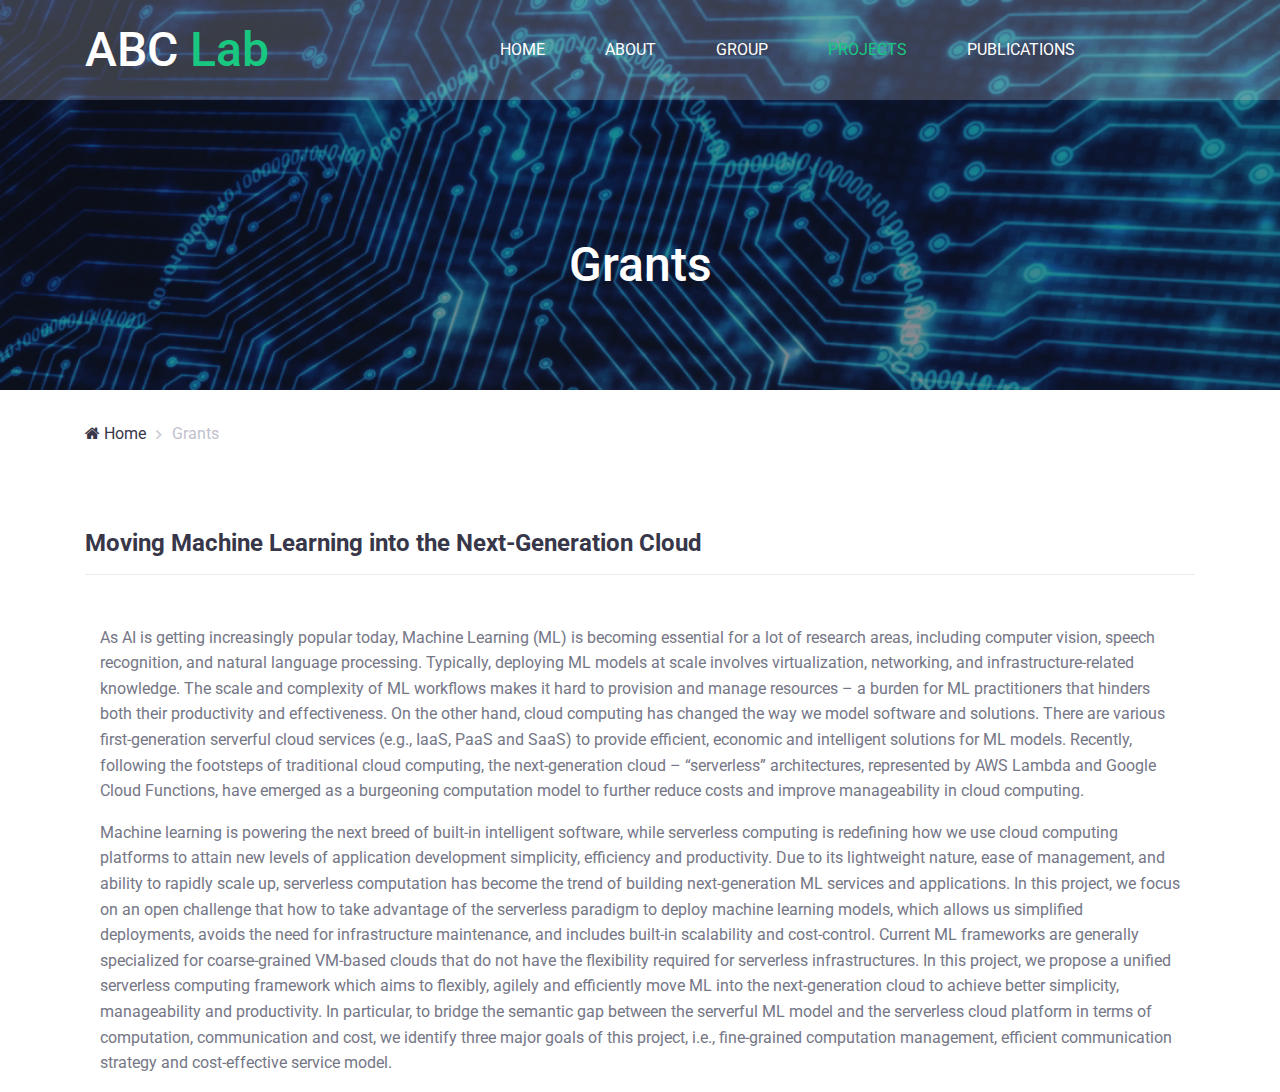
==== commit 206776b0: "Update grants.html" ====
--- a/grants.html
+++ b/grants.html
@@ -45,8 +45,8 @@
                                         <li><a href="./index.html">Home</a></li>
                                         <li><a href="./about.html">About</a></li>
                                         <li><a href="./group.html">Group</a></li>
-                                        <li><a href="./projects.html">Projects</a></li>
-                                        <li class="current-menu-item"><a href="./publications.html">Publications</a></li>
+                                        <li class="current-menu-item"><a href="./projects.html">Projects</a></li>
+                                        <li><a href="./publications.html">Publications</a></li>
                                     </ul>
 
                                     
@@ -89,7 +89,7 @@
         <div class="container">
         <div class="row">
        
-        <div class="instructors-info">
+        <div id="g1" class="instructors-info">
                         <header class="entry-heading">
                             <h2 class="entry-title"><b>Moving Machine Learning into the Next-Generation Cloud</b></h2>
                         </header><!-- .entry-heading -->
